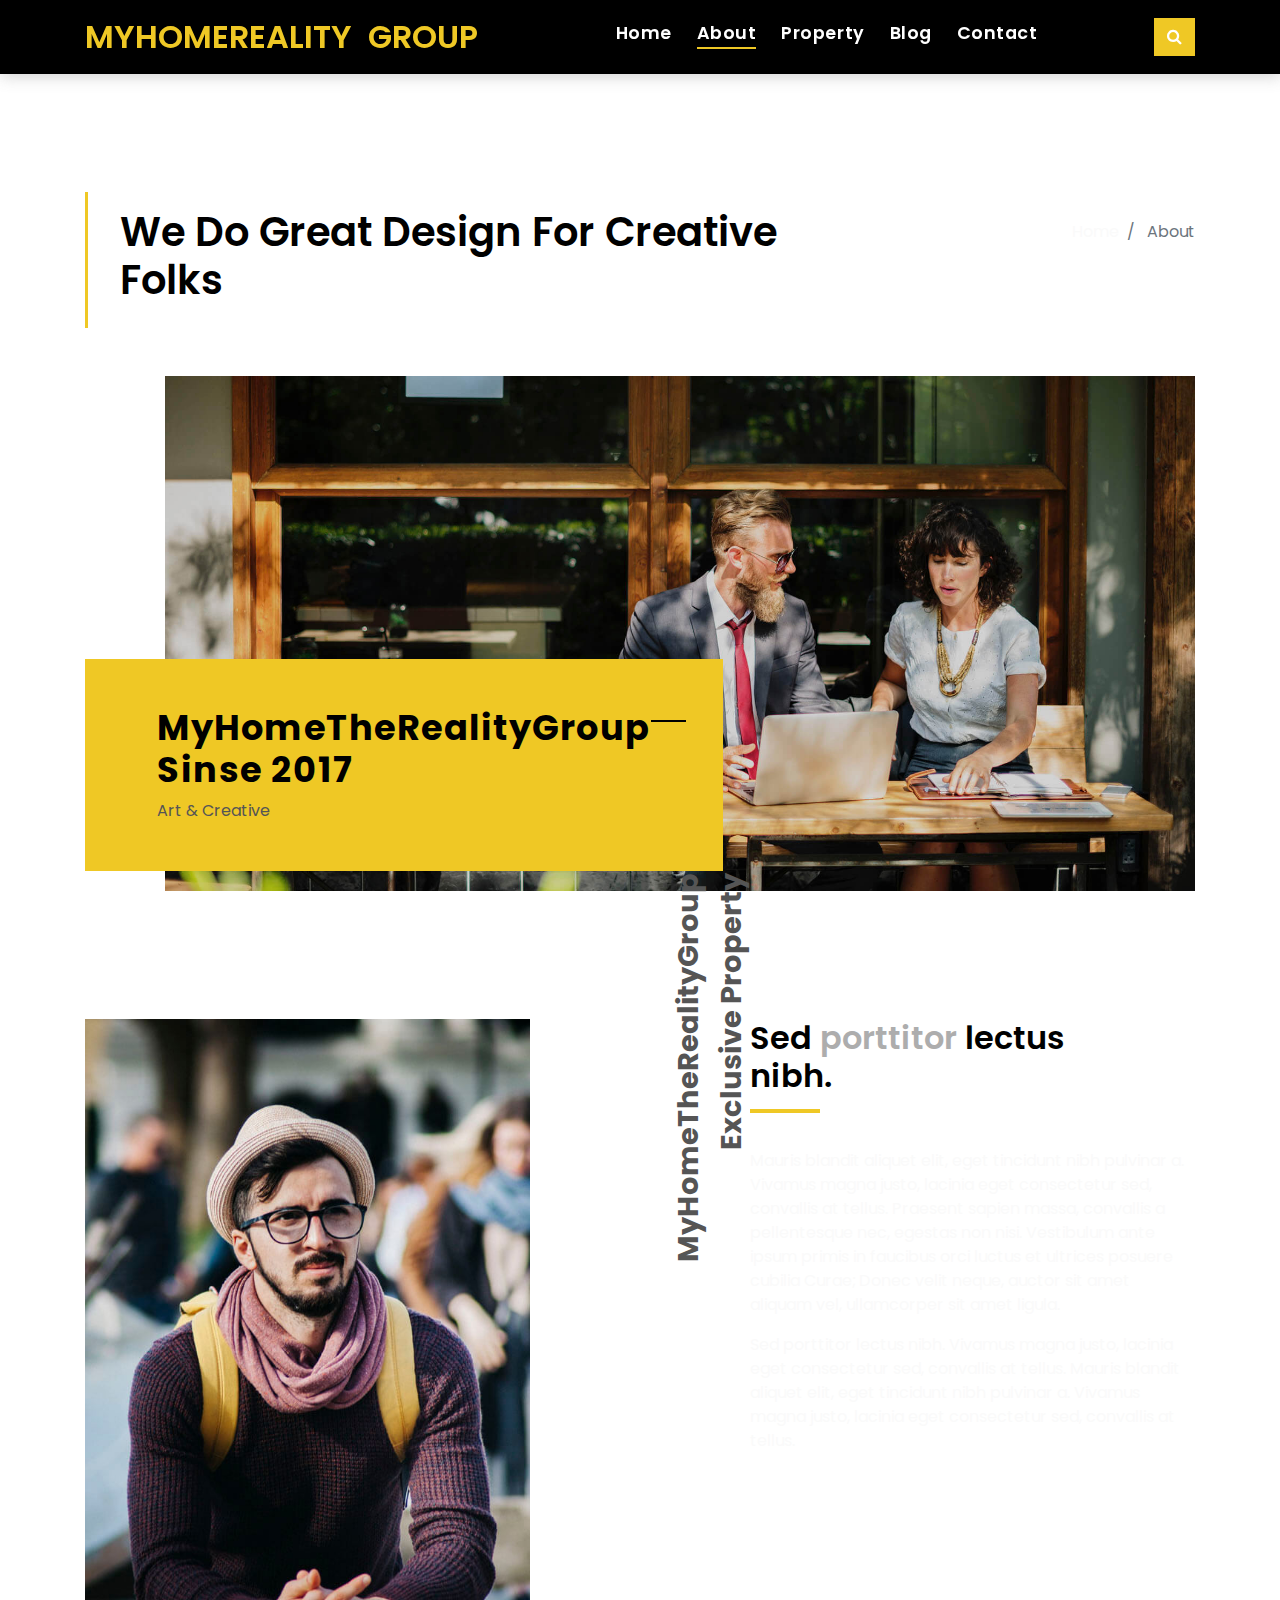
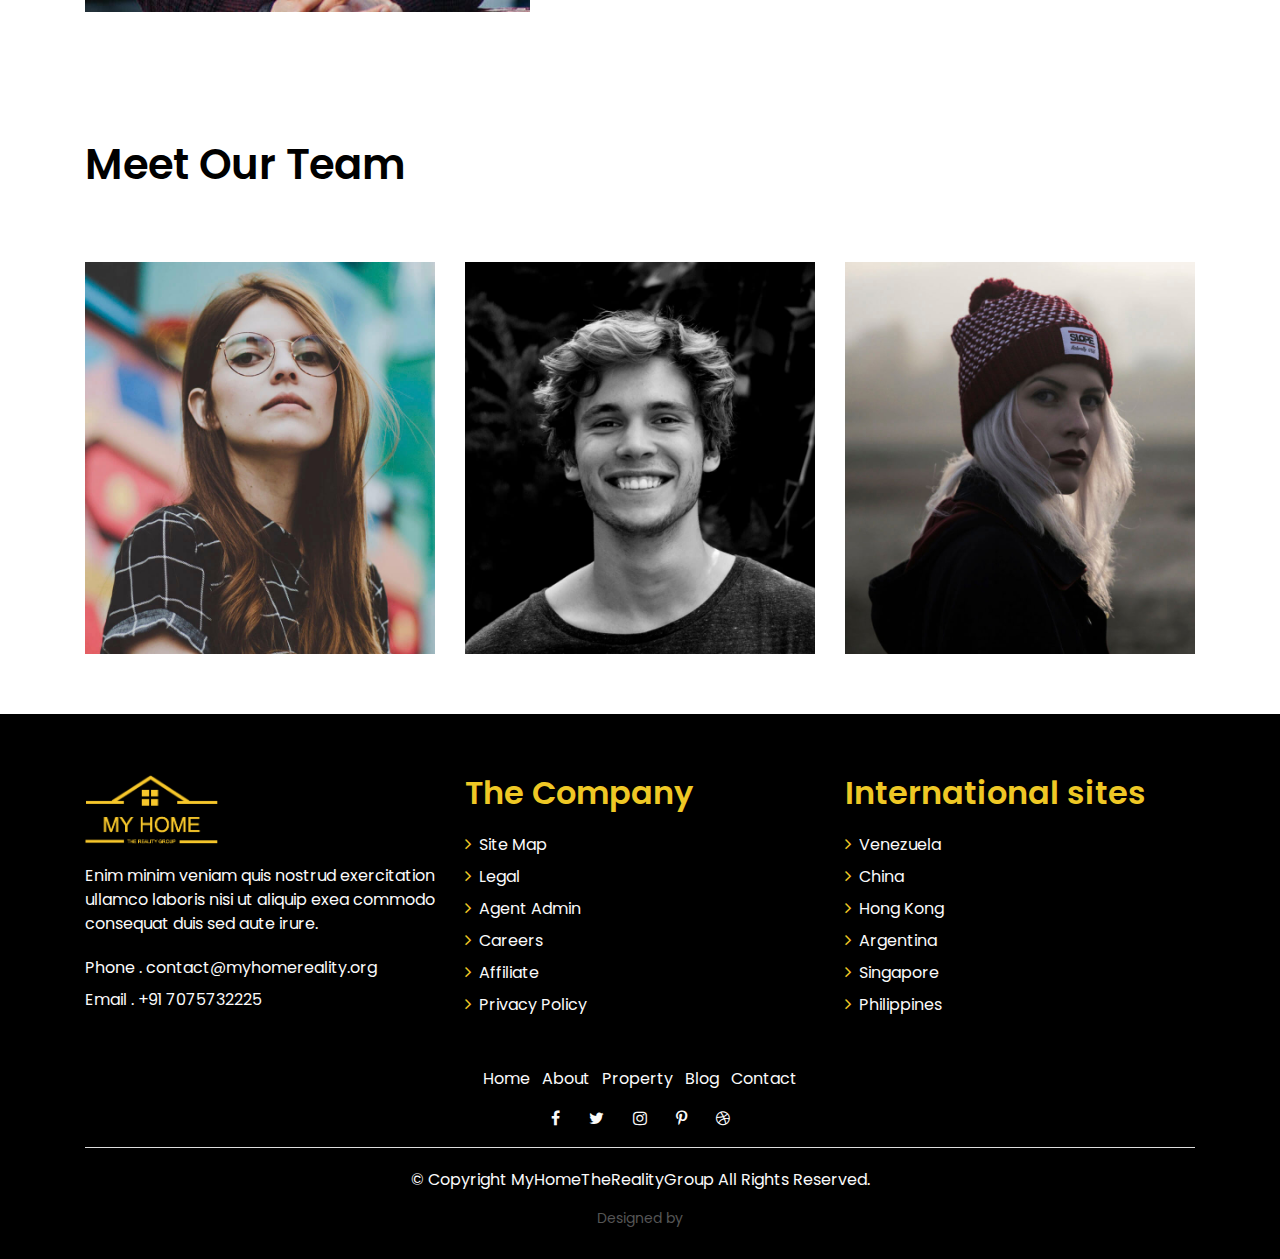
==== about.html @ 9abaa958 "commit on main" ====
<!DOCTYPE html>
<html lang="en">

  <head>
    <meta charset="utf-8">
    <title>MyHomeTheRealityGroup - Leading Real Estate Group in Rajahmundry</title>
    <meta content="width=device-width, initial-scale=1.0" name="viewport">
    <meta content="" name="keywords">
    <meta content="" name="description">

    <!-- Favicons -->
    <link href="img/favicon.png" rel="icon">
    <link href="img/apple-touch-icon.png" rel="apple-touch-icon">

    <!-- Google Fonts -->
    <link href="https://fonts.googleapis.com/css?family=Poppins:300,400,500,600,700" rel="stylesheet">

    <!-- Bootstrap CSS File -->
    <link href="lib/bootstrap/css/bootstrap.min.css" rel="stylesheet">

    <!-- Libraries CSS Files -->
    <link href="lib/font-awesome/css/font-awesome.min.css" rel="stylesheet">
    <link href="lib/animate/animate.min.css" rel="stylesheet">
    <link href="lib/ionicons/css/ionicons.min.css" rel="stylesheet">
    <link href="lib/owlcarousel/assets/owl.carousel.min.css" rel="stylesheet">

    <!-- Main Stylesheet File -->
    <link href="css/style.css" rel="stylesheet">

    <!-- =======================================================
    Theme Name: MyHomeTheRealityGroup
    Theme URL: https://webdesign.greatindian.net/real-estate-agency-bootstrap-template/
    Author: Greatindian WebDesigners(Ganesh)
    License: https://webdesign.greatindian.net/license/
  ======================================================= -->
  </head>

  <body>

    <div class="click-closed"></div>
    <!--/ Form Search Star /-->
    <div class="box-collapse">
      <div class="title-box-d">
        <h3 class="title-d">Search Property</h3>
      </div>
      <span class="close-box-collapse right-boxed ion-ios-close"></span>
      <div class="box-collapse-wrap form">
        <form class="form-a">
          <div class="row">
            <div class="col-md-12 mb-2">
              <div class="form-group">
                <label for="Type">Keyword</label>
                <input type="text" class="form-control form-control-lg form-control-a" placeholder="Keyword">
              </div>
            </div>
            <div class="col-md-6 mb-2">
              <div class="form-group">
                <label for="Type">Type</label>
                <select class="form-control form-control-lg form-control-a" id="Type">
                  <option>All Type</option>
                  <option>For Sale</option>
                  <option>For Sale</option>
                  <option>Open House</option>
                </select>
              </div>
            </div>
            <div class="col-md-6 mb-2">
              <div class="form-group">
                <label for="city">City</label>
                <select class="form-control form-control-lg form-control-a" id="city">
                  <option>All City</option>
                  <option>Alabama</option>
                  <option>Arizona</option>
                  <option>California</option>
                  <option>Colorado</option>
                </select>
              </div>
            </div>
            <div class="col-md-6 mb-2">
              <div class="form-group">
                <label for="bedrooms">Bedrooms</label>
                <select class="form-control form-control-lg form-control-a" id="bedrooms">
                  <option>Any</option>
                  <option>01</option>
                  <option>02</option>
                  <option>03</option>
                </select>
              </div>
            </div>
            <div class="col-md-6 mb-2">
              <div class="form-group">
                <label for="garages">Garages</label>
                <select class="form-control form-control-lg form-control-a" id="garages">
                  <option>Any</option>
                  <option>01</option>
                  <option>02</option>
                  <option>03</option>
                  <option>04</option>
                </select>
              </div>
            </div>
            <div class="col-md-6 mb-2">
              <div class="form-group">
                <label for="bathrooms">Bathrooms</label>
                <select class="form-control form-control-lg form-control-a" id="bathrooms">
                  <option>Any</option>
                  <option>01</option>
                  <option>02</option>
                  <option>03</option>
                </select>
              </div>
            </div>
            <div class="col-md-6 mb-2">
              <div class="form-group">
                <label for="price">Min Price</label>
                <select class="form-control form-control-lg form-control-a" id="price">
                  <option>Unlimited</option>
                  <option>&#8377;50,000</option>
                  <option>&#8377;100,000</option>
                  <option>&#8377;150,000</option>
                  <option>&#8377;200,000</option>
                </select>
              </div>
            </div>
            <div class="col-md-12">
              <button type="submit" class="btn btn-b">Search Property</button>
            </div>
          </div>
        </form>
      </div>
    </div>
    <!--/ Form Search End /-->

    <!--/ Nav Star /-->
    <nav class="navbar navbar-default navbar-trans navbar-expand-lg fixed-top">
      <div class="container">
        <button class="navbar-toggler collapsed" type="button" data-toggle="collapse" data-target="#navbarDefault"
          aria-controls="navbarDefault" aria-expanded="false" aria-label="Toggle navigation">
          <span></span>
          <span></span>
          <span></span>
        </button>
        <a class="navbar-brand text-brand" href="index.html">MYHOME<span class="color-b">REALITY &nbsp;GROUP</span></a>
        <button type="button" class="btn btn-link nav-search navbar-toggle-box-collapse d-md-none"
          data-toggle="collapse" data-target="#navbarTogglerDemo01" aria-expanded="false">
          <span class="fa fa-search" aria-hidden="true"></span>
        </button>
        <div class="navbar-collapse collapse justify-content-center" id="navbarDefault">
          <ul class="navbar-nav">
            <li class="nav-item">
              <a class="nav-link" href="index.html">Home</a>
            </li>
            <li class="nav-item">
              <a class="nav-link active" href="about.html">About</a>
            </li>
            <li class="nav-item">
              <a class="nav-link" href="property-grid.html">Property</a>
            </li>
            <li class="nav-item">
              <a class="nav-link" href="blog-grid.html">Blog</a>
            </li>
            <!-- <li class="nav-item dropdown">
            <a class="nav-link dropdown-toggle" href="#" id="navbarDropdown" role="button" data-toggle="dropdown"
              aria-haspopup="true" aria-expanded="false">
              Pages
            </a>
            <div class="dropdown-menu" aria-labelledby="navbarDropdown">
              <a class="dropdown-item" href="property-single.html">Property Single</a>
              <a class="dropdown-item" href="blog-single.html">Blog Single</a>
              <a class="dropdown-item" href="agents-grid.html">Agents Grid</a>
              <a class="dropdown-item" href="agent-single.html">Agent Single</a>
            </div>
          </li> -->
            <li class="nav-item">
              <a class="nav-link" href="contact.html">Contact</a>
            </li>
          </ul>
        </div>
        <button type="button" class="btn btn-b-n navbar-toggle-box-collapse d-none d-md-block" data-toggle="collapse"
          data-target="#navbarTogglerDemo01" aria-expanded="false">
          <span class="fa fa-search" aria-hidden="true"></span>
        </button>
      </div>
    </nav>
    <!--/ Nav End /-->

    <!--/ Intro Single star /-->
    <section class="intro-single">
      <div class="container">
        <div class="row">
          <div class="col-md-12 col-lg-8">
            <div class="title-single-box">
              <h1 class="title-single">We Do Great Design For Creative Folks</h1>
            </div>
          </div>
          <div class="col-md-12 col-lg-4">
            <nav aria-label="breadcrumb" class="breadcrumb-box d-flex justify-content-lg-end">
              <ol class="breadcrumb">
                <li class="breadcrumb-item">
                  <a href="#">Home</a>
                </li>
                <li class="breadcrumb-item active" aria-current="page">
                  About
                </li>
              </ol>
            </nav>
          </div>
        </div>
      </div>
    </section>
    <!--/ Intro Single End /-->

    <!--/ About Star /-->
    <section class="section-about">
      <div class="container">
        <div class="row">
          <div class="col-sm-12">
            <div class="about-img-box">
              <img src="img/slide-about-1.jpg" alt="" class="img-fluid">
            </div>
            <div class="sinse-box">
              <h3 class="sinse-title">MyHomeTheRealityGroup
                <span></span>
                <br> Sinse 2017
              </h3>
              <p>Art & Creative</p>
            </div>
          </div>
          <div class="col-md-12 section-t8">
            <div class="row">
              <div class="col-md-6 col-lg-5">
                <img src="img/about-2.jpg" alt="" class="img-fluid">
              </div>
              <div class="col-lg-2  d-none d-lg-block">
                <div class="title-vertical d-flex justify-content-start">
                  <span>MyHomeTheRealityGroup Exclusive Property</span>
                </div>
              </div>
              <div class="col-md-6 col-lg-5 section-md-t3">
                <div class="title-box-d">
                  <h3 class="title-d">Sed
                    <span class="color-d">porttitor</span> lectus
                    <br> nibh.
                  </h3>
                </div>
                <p class="color-text-a">
                  Mauris blandit aliquet elit, eget tincidunt nibh pulvinar a. Vivamus magna justo, lacinia eget
                  consectetur sed, convallis
                  at tellus. Praesent sapien massa, convallis a pellentesque nec, egestas non nisi. Vestibulum
                  ante ipsum primis in faucibus orci luctus et ultrices posuere cubilia Curae; Donec velit
                  neque, auctor sit amet aliquam vel, ullamcorper sit amet ligula.
                </p>
                <p class="color-text-a">
                  Sed porttitor lectus nibh. Vivamus magna justo, lacinia eget consectetur sed, convallis at tellus.
                  Mauris blandit aliquet
                  elit, eget tincidunt nibh pulvinar a. Vivamus magna justo, lacinia eget consectetur sed,
                  convallis at tellus.
                </p>
              </div>
            </div>
          </div>
        </div>
      </div>
    </section>
    <!--/ About End /-->

    <!--/ Team Star /-->
    <section class="section-agents section-t8">
      <div class="container">
        <div class="row">
          <div class="col-md-12">
            <div class="title-wrap d-flex justify-content-between">
              <div class="title-box">
                <h2 class="title-a">Meet Our Team</h2>
              </div>
            </div>
          </div>
        </div>
        <div class="row">
          <div class="col-md-4">
            <div class="card-box-d">
              <div class="card-img-d">
                <img src="img/agent-7.jpg" alt="" class="img-d img-fluid">
              </div>
              <div class="card-overlay card-overlay-hover">
                <div class="card-header-d">
                  <div class="card-title-d align-self-center">
                    <h3 class="title-d">
                      <a href="agent-single.html" class="link-two">Margaret Sotillo
                        <br> Escala</a>
                    </h3>
                  </div>
                </div>
                <div class="card-body-d">
                  <p class="content-d color-text-a">
                    Sed porttitor lectus nibh, Cras ultricies ligula sed magna dictum porta two.
                  </p>
                  <div class="info-agents color-a">
                    <p>
                      <strong>Phone: </strong> +91 7075732225
                    </p>
                    <p>
                      <strong>Email: </strong> contact@myhomereality.org
                    </p>
                  </div>
                </div>
                <div class="card-footer-d">
                  <div class="socials-footer d-flex justify-content-center">
                    <ul class="list-inline">
                      <li class="list-inline-item">
                        <a href="#" class="link-one">
                          <i class="fa fa-facebook" aria-hidden="true"></i>
                        </a>
                      </li>
                      <li class="list-inline-item">
                        <a href="#" class="link-one">
                          <i class="fa fa-twitter" aria-hidden="true"></i>
                        </a>
                      </li>
                      <li class="list-inline-item">
                        <a href="#" class="link-one">
                          <i class="fa fa-instagram" aria-hidden="true"></i>
                        </a>
                      </li>
                      <li class="list-inline-item">
                        <a href="#" class="link-one">
                          <i class="fa fa-pinterest-p" aria-hidden="true"></i>
                        </a>
                      </li>
                      <li class="list-inline-item">
                        <a href="#" class="link-one">
                          <i class="fa fa-dribbble" aria-hidden="true"></i>
                        </a>
                      </li>
                    </ul>
                  </div>
                </div>
              </div>
            </div>
          </div>
          <div class="col-md-4">
            <div class="card-box-d">
              <div class="card-img-d">
                <img src="img/agent-6.jpg" alt="" class="img-d img-fluid">
              </div>
              <div class="card-overlay card-overlay-hover">
                <div class="card-header-d">
                  <div class="card-title-d align-self-center">
                    <h3 class="title-d">
                      <a href="agent-single.html" class="link-two">Stiven Spilver
                        <br> Darw</a>
                    </h3>
                  </div>
                </div>
                <div class="card-body-d">
                  <p class="content-d color-text-a">
                    Sed porttitor lectus nibh, Cras ultricies ligula sed magna dictum porta two.
                  </p>
                  <div class="info-agents color-a">
                    <p>
                      <strong>Phone: </strong> +91 7075732225
                    </p>
                    <p>
                      <strong>Email: </strong> contact@myhomereality.org
                    </p>
                  </div>
                </div>
                <div class="card-footer-d">
                  <div class="socials-footer d-flex justify-content-center">
                    <ul class="list-inline">
                      <li class="list-inline-item">
                        <a href="#" class="link-one">
                          <i class="fa fa-facebook" aria-hidden="true"></i>
                        </a>
                      </li>
                      <li class="list-inline-item">
                        <a href="#" class="link-one">
                          <i class="fa fa-twitter" aria-hidden="true"></i>
                        </a>
                      </li>
                      <li class="list-inline-item">
                        <a href="#" class="link-one">
                          <i class="fa fa-instagram" aria-hidden="true"></i>
                        </a>
                      </li>
                      <li class="list-inline-item">
                        <a href="#" class="link-one">
                          <i class="fa fa-pinterest-p" aria-hidden="true"></i>
                        </a>
                      </li>
                      <li class="list-inline-item">
                        <a href="#" class="link-one">
                          <i class="fa fa-dribbble" aria-hidden="true"></i>
                        </a>
                      </li>
                    </ul>
                  </div>
                </div>
              </div>
            </div>
          </div>
          <div class="col-md-4">
            <div class="card-box-d">
              <div class="card-img-d">
                <img src="img/agent-5.jpg" alt="" class="img-d img-fluid">
              </div>
              <div class="card-overlay card-overlay-hover">
                <div class="card-header-d">
                  <div class="card-title-d align-self-center">
                    <h3 class="title-d">
                      <a href="agent-single.html" class="link-two">Emma Toledo
                        <br> Cascada</a>
                    </h3>
                  </div>
                </div>
                <div class="card-body-d">
                  <p class="content-d color-text-a">
                    Sed porttitor lectus nibh, Cras ultricies ligula sed magna dictum porta two.
                  </p>
                  <div class="info-agents color-a">
                    <p>
                      <strong>Phone: </strong> +91 7075732225
                    </p>
                    <p>
                      <strong>Email: </strong> contact@myhomereality.org
                    </p>
                  </div>
                </div>
                <div class="card-footer-d">
                  <div class="socials-footer d-flex justify-content-center">
                    <ul class="list-inline">
                      <li class="list-inline-item">
                        <a href="#" class="link-one">
                          <i class="fa fa-facebook" aria-hidden="true"></i>
                        </a>
                      </li>
                      <li class="list-inline-item">
                        <a href="#" class="link-one">
                          <i class="fa fa-twitter" aria-hidden="true"></i>
                        </a>
                      </li>
                      <li class="list-inline-item">
                        <a href="#" class="link-one">
                          <i class="fa fa-instagram" aria-hidden="true"></i>
                        </a>
                      </li>
                      <li class="list-inline-item">
                        <a href="#" class="link-one">
                          <i class="fa fa-pinterest-p" aria-hidden="true"></i>
                        </a>
                      </li>
                      <li class="list-inline-item">
                        <a href="#" class="link-one">
                          <i class="fa fa-dribbble" aria-hidden="true"></i>
                        </a>
                      </li>
                    </ul>
                  </div>
                </div>
              </div>
            </div>
          </div>
        </div>
      </div>
    </section>
    <!--/ Team End /-->

    <!--/ footer Star /-->
    <section class="section-footer">
      <div class="container">
        <div class="row">
          <div class="col-sm-12 col-md-4">
            <div class="widget-a">
              <div class="w-header-a">
                <img class="logo-foot" src="/img/myhome-logo.png" />
              </div>
              <div class="w-body-a">
                <p class="w-text-a color-text-a">
                  Enim minim veniam quis nostrud exercitation ullamco laboris nisi ut aliquip exea commodo consequat
                  duis
                  sed aute irure.
                </p>
              </div>
              <div class="w-footer-a">
                <ul class="list-unstyled">
                  <li class="color-a">
                    <span class="color-text-a">Phone .</span> contact@myhomereality.org
                  </li>
                  <li class="color-a">
                    <span class="color-text-a">Email .</span> +91 7075732225
                  </li>
                </ul>
              </div>
            </div>
          </div>
          <div class="col-sm-12 col-md-4 section-md-t3">
            <div class="widget-a">
              <div class="w-header-a">
                <h3 class="w-title-a text-brand">The Company</h3>
              </div>
              <div class="w-body-a">
                <div class="w-body-a">
                  <ul class="list-unstyled">
                    <li class="item-list-a">
                      <i class="fa fa-angle-right"></i> <a href="#">Site Map</a>
                    </li>
                    <li class="item-list-a">
                      <i class="fa fa-angle-right"></i> <a href="#">Legal</a>
                    </li>
                    <li class="item-list-a">
                      <i class="fa fa-angle-right"></i> <a href="#">Agent Admin</a>
                    </li>
                    <li class="item-list-a">
                      <i class="fa fa-angle-right"></i> <a href="#">Careers</a>
                    </li>
                    <li class="item-list-a">
                      <i class="fa fa-angle-right"></i> <a href="#">Affiliate</a>
                    </li>
                    <li class="item-list-a">
                      <i class="fa fa-angle-right"></i> <a href="#">Privacy Policy</a>
                    </li>
                  </ul>
                </div>
              </div>
            </div>
          </div>
          <div class="col-sm-12 col-md-4 section-md-t3">
            <div class="widget-a">
              <div class="w-header-a">
                <h3 class="w-title-a text-brand">International sites</h3>
              </div>
              <div class="w-body-a">
                <ul class="list-unstyled">
                  <li class="item-list-a">
                    <i class="fa fa-angle-right"></i> <a href="#">Venezuela</a>
                  </li>
                  <li class="item-list-a">
                    <i class="fa fa-angle-right"></i> <a href="#">China</a>
                  </li>
                  <li class="item-list-a">
                    <i class="fa fa-angle-right"></i> <a href="#">Hong Kong</a>
                  </li>
                  <li class="item-list-a">
                    <i class="fa fa-angle-right"></i> <a href="#">Argentina</a>
                  </li>
                  <li class="item-list-a">
                    <i class="fa fa-angle-right"></i> <a href="#">Singapore</a>
                  </li>
                  <li class="item-list-a">
                    <i class="fa fa-angle-right"></i> <a href="#">Philippines</a>
                  </li>
                </ul>
              </div>
            </div>
          </div>
        </div>
      </div>
    </section>
    <footer>
      <div class="container">
        <div class="row">
          <div class="col-md-12">
            <nav class="nav-footer">
              <ul class="list-inline">
                <li class="list-inline-item">
                  <a href="#">Home</a>
                </li>
                <li class="list-inline-item">
                  <a href="#">About</a>
                </li>
                <li class="list-inline-item">
                  <a href="#">Property</a>
                </li>
                <li class="list-inline-item">
                  <a href="#">Blog</a>
                </li>
                <li class="list-inline-item">
                  <a href="#">Contact</a>
                </li>
              </ul>
            </nav>
            <div class="socials-a">
              <ul class="list-inline">
                <li class="list-inline-item">
                  <a href="#">
                    <i class="fa fa-facebook" aria-hidden="true"></i>
                  </a>
                </li>
                <li class="list-inline-item">
                  <a href="#">
                    <i class="fa fa-twitter" aria-hidden="true"></i>
                  </a>
                </li>
                <li class="list-inline-item">
                  <a href="#">
                    <i class="fa fa-instagram" aria-hidden="true"></i>
                  </a>
                </li>
                <li class="list-inline-item">
                  <a href="#">
                    <i class="fa fa-pinterest-p" aria-hidden="true"></i>
                  </a>
                </li>
                <li class="list-inline-item">
                  <a href="#">
                    <i class="fa fa-dribbble" aria-hidden="true"></i>
                  </a>
                </li>
              </ul>
            </div>
            <div class="copyright-footer">
              <p class="copyright color-text-a">
                &copy; Copyright
                <span class="color-a">MyHomeTheRealityGroup</span> All Rights Reserved.
              </p>
            </div>
            <div class="credits">
              <!--
              All the links in the footer should remain intact.
              You can delete the links only if you purchased the pro version.
              Licensing information: https://webdesign.greatindian.net/license/
              Purchase the pro version with working PHP/AJAX contact form: https://webdesign.greatindian.net/buy/?theme=MyHomeTheRealityGroup
            -->
              Designed by <a href="https://webdesign.greatindian.net/"></a>
            </div>
          </div>
        </div>
      </div>
    </footer>
    <!--/ Footer End /-->

    <a href="#" class="back-to-top"><i class="fa fa-chevron-up"></i></a>
    <div id="preloader"></div>

    <!-- JavaScript Libraries -->
    <script src="lib/jquery/jquery.min.js"></script>
    <script src="lib/jquery/jquery-migrate.min.js"></script>
    <script src="lib/popper/popper.min.js"></script>
    <script src="lib/bootstrap/js/bootstrap.min.js"></script>
    <script src="lib/easing/easing.min.js"></script>
    <script src="lib/owlcarousel/owl.carousel.min.js"></script>
    <script src="lib/scrollreveal/scrollreveal.min.js"></script>
    <!-- Contact Form JavaScript File -->
    <script src="contactform/contactform.js"></script>

    <!-- Template Main Javascript File -->
    <script src="js/main.js"></script>

  </body>

</html>
---- css/style.css ----
/*
  Theme Name: MyHomeTheRealityGroup
  Theme URL: https://webdesign.greatindian.net/real-estate-agency-bootstrap-template/
  Author: Greatindian WebDesigners(Ganesh)
  License: https://webdesign.greatindian.net/license/
*/

/*======================================
//--//-->   STYLES GENERALES
======================================*/

body {
  font-family: "Poppins", sans-serif;
  color: #555555;
}

h1,
h2,
h3,
h4,
h5,
h6 {
  color: #000000;
}

a {
  color: #fafafa;
  transition: all 0.5s ease;
}

a:hover {
  color: #efc825;
  text-decoration: none;
}

.link-two {
  color: #000000;
  transition: all 0.5s ease;
}

.link-two:hover {
  text-decoration: underline;
  color: #000000;
}

.link-one {
  color: #000000;
  transition: all 0.5s ease;
}

.link-one:hover {
  color: #000000;
  text-decoration: none;
}

.link-icon {
  color: #000000;
  font-weight: 500;
}

.link-icon span {
  font-size: 14px;
  padding-left: 4px;
  vertical-align: middle;
}

.link-a {
  color: #ffffff;
  text-decoration: none;
}

.link-a:hover {
  color: #ffffff;
  text-decoration: none;
}

.link-a span {
  font-size: 18px;
  vertical-align: middle;
  margin-left: 5px;
}

.logo-head {
  height: 60px !important;
  width: auto;
}
.logo-foot {
  height: 70px !important;
  width: auto;
  margin-bottom: 20px;
}

.text-brand {
  color: #efc825;
  font-size: 2rem;
  font-weight: 600;
}

.color-a {
  color: #fafafa;
}

.color-b {
  color: #efc825;
}

.color-d {
  color: #adadad;
}

.color-text-a {
  color: #fafafa;
}

.no-margin {
  margin: 0;
}

/*------/ Nav Pills  /------*/

.nav-pills-a.nav-pills .nav-link {
  color: #000000;
  position: relative;
  font-weight: 600;
}

.nav-pills-a.nav-pills .nav-link.active {
  background-color: transparent;
}

.nav-pills-a.nav-pills .nav-link.active:after {
  content: "";
  position: absolute;
  left: 0;
  bottom: -1px;
  width: 100%;
  height: 2px;
  background-color: #efc825;
  z-index: 2;
}

/*------/ Bg Image /------*/

.bg-image {
  background-repeat: no-repeat;
  background-attachment: fixed;
  background-size: cover;
  background-position: center center;
}

/*------/ List a /------*/

.list-a {
  display: inline-block;
  line-height: 2;
  padding: 0;
  list-style: none;
}

.list-a li {
  position: relative;
  width: 50%;
  float: left;
  padding-left: 25px;
  padding-right: 5px;
}

.list-a li:before {
  content: "";
  width: 10px;
  height: 2px;
  position: absolute;
  background-color: #313131;
  top: 15px;
  left: 0;
}

/*------/ Pagination-a /------*/

.pagination-a .pagination .page-link {
  margin: 0 0.2rem;
  border-color: transparent;
  padding: 0.5rem 0.8rem;
  color: #000000;
}

.pagination-a .pagination .page-link:hover,
.pagination-a .pagination .page-link:active,
.pagination-a .pagination .page-link:focus {
  background-color: #efc825;
}

.pagination-a .pagination .page-link span {
  font-size: 1.2rem;
}

.pagination-a .pagination .next .page-link {
  padding: 0.4rem 0.9rem;
}

.pagination-a .pagination .page-item:last-child .page-link {
  border-top-right-radius: 0;
  border-bottom-right-radius: 0;
}

.pagination-a .pagination .page-item:first-child .page-link {
  border-top-left-radius: 0;
  border-bottom-left-radius: 0;
}

.pagination-a .pagination .page-item.disabled .page-link {
  padding: 0.4rem 0.9rem;
  color: #555555;
}

.pagination-a .pagination .page-item.active .page-link {
  background-color: #efc825;
}

.a {
  color: #efc825;
  font-size: 1.3rem;
}

/*------/ Icon Box /------*/

.icon-box .icon-box-icon {
  display: table-cell;
  vertical-align: top;
  font-size: 36px;
  color: #000000;
  width: 50px;
  padding-top: 8px;
}

.icon-box .icon-box-content {
  padding-top: 18px;
}

/*------/ Space Padding /------*/

.section-t8 {
  padding-top: 8rem;
}

.section-t4 {
  padding-top: 4rem;
}

.section-t3 {
  padding-top: 3rem;
}

.section-b2 {
  padding-bottom: 2rem;
}

.section-tb85 {
  padding: 8rem 0 5rem 0;
}

/*------/ Title /------*/

.title-wrap {
  padding-bottom: 4rem;
}

.title-a {
  font-size: 2.6rem;
  font-weight: 600;
}

.title-link {
  font-size: 1.2rem;
  font-weight: 300;
  padding-top: 1.2rem;
}

.title-link a {
  color: #313131;
}

.title-link span {
  font-size: 20px;
  padding-left: 4px;
  vertical-align: middle;
}

.title-box-d {
  padding-bottom: 1.8rem;
  margin-bottom: 1rem;
  position: relative;
}

.title-box-d .title-d {
  font-weight: 600;
  font-size: 2rem;
}

.title-box-d .title-d:after {
  content: "";
  position: absolute;
  width: 70px;
  height: 4px;
  background-color: #efc825;
  bottom: 20px;
  left: 0;
}

/*------/ Display Table & Table Cell /------*/

.display-table {
  width: 100%;
  height: 100%;
  display: table;
}

.table-cell {
  display: table-cell;
  vertical-align: middle;
}

/*------/ Ul Resect /------*/

.ul-resect ul,
.list-a ul,
.box-comments ul {
  list-style: none;
  padding-left: 0;
  margin-bottom: 0;
}

/*------/ Overlay /------*/

.overlay-a {
  background: linear-gradient(
    to bottom,
    rgba(0, 0, 0, 0) 0%,
    rgba(0, 0, 0, 0.2) 27%,
    rgba(0, 0, 0, 0.65) 90%
  );
}

.overlay {
  position: absolute;
  top: 0;
  left: 0px;
  padding: 0;
  height: 100%;
  width: 100%;
}

/*------/ Owl carousel /------*/

.owl-theme .owl-dots {
  text-align: center;
  margin-top: 18px;
}

.owl-theme .owl-dots .owl-dot {
  display: inline-block;
}

.owl-theme .owl-dots .owl-dot span {
  width: 16px;
  height: 9px;
  margin: 5px 5px;
  background: #000000;
  border: 0px solid #000000;
  display: block;
  transition: all 0.6s ease-in-out;
  cursor: pointer;
  border-radius: 0px;
}

.owl-theme .owl-dots .owl-dot:hover span {
  background-color: #efc825;
}

.owl-theme .owl-dots .owl-dot.active span {
  background-color: #efc825;
  width: 35px;
}

.owl-arrow .owl-nav {
  position: absolute;
  top: 0;
  right: 0;
  font-size: 1.8rem;
}

.owl-arrow .owl-nav .owl-prev,
.owl-arrow .owl-nav .owl-next {
  display: inline-block;
  transition: all 0.6s ease-in-out;
  color: #000000;
}

.owl-arrow .owl-nav .owl-prev.disabled,
.owl-arrow .owl-nav .owl-next.disabled {
  transition: all 0.6s ease-in-out;
  color: #adadad;
}

.owl-arrow .owl-nav .owl-next {
  margin-left: 15px;
}

.nav-arrow-a .owl-arrow .owl-nav {
  font-size: 1.8rem;
  margin-top: -110px;
}

.nav-arrow-a .owl-arrow .owl-nav .owl-next {
  margin-left: 15px;
}

.nav-arrow-b .owl-arrow .owl-nav {
  position: absolute;
  top: 0;
  right: 0;
  font-size: 1.2rem;
}

.nav-arrow-b .owl-arrow .owl-nav .owl-prev,
.nav-arrow-b .owl-arrow .owl-nav .owl-next {
  padding: 0.7rem 1.5rem !important;
  display: inline-block;
  transition: all 0.6s ease-in-out;
  color: #ffffff;
  background-color: #efc825;
  opacity: 0.9;
}

.nav-arrow-b .owl-arrow .owl-nav .owl-prev.disabled,
.nav-arrow-b .owl-arrow .owl-nav .owl-next.disabled {
  transition: all 0.6s ease-in-out;
  color: #ffffff;
}

.nav-arrow-b .owl-arrow .owl-nav .owl-prev:hover,
.nav-arrow-b .owl-arrow .owl-nav .owl-next:hover {
  background-color: #26a356;
}

.nav-arrow-b .owl-arrow .owl-nav .owl-next {
  margin-left: 0px;
}

/*------/ Socials /------*/

.socials-a .list-inline-item:not(:last-child) {
  margin-right: 25px;
}

/* Back to top button */

.back-to-top {
  position: fixed;
  display: none;
  background: #efc825;
  color: #fff;
  width: 44px;
  height: 44px;
  text-align: center;
  line-height: 1;
  font-size: 16px;
  border-radius: 50%;
  right: 15px;
  bottom: 15px;
  transition: background 0.5s;
  z-index: 11;
}

.back-to-top i {
  padding-top: 12px;
  color: #fff;
}

/* Prelaoder */

#preloader {
  position: fixed;
  top: 0;
  left: 0;
  right: 0;
  bottom: 0;
  z-index: 9999;
  overflow: hidden;
  background: #fff;
}

#preloader:before {
  content: "";
  position: fixed;
  top: calc(50% - 30px);
  left: calc(50% - 30px);
  border: 6px solid #f2f2f2;
  border-top: 6px solid #efc825;
  border-radius: 50%;
  width: 60px;
  height: 60px;
  -webkit-animation: animate-preloader 1s linear infinite;
  animation: animate-preloader 1s linear infinite;
}

@-webkit-keyframes animate-preloader {
  0% {
    -webkit-transform: rotate(0deg);
    transform: rotate(0deg);
  }

  100% {
    -webkit-transform: rotate(360deg);
    transform: rotate(360deg);
  }
}

@keyframes animate-preloader {
  0% {
    -webkit-transform: rotate(0deg);
    transform: rotate(0deg);
  }

  100% {
    -webkit-transform: rotate(360deg);
    transform: rotate(360deg);
  }
}

/*======================================
//--//-->   NAVBAR
======================================*/

.navbar-default {
  transition: all 0.5s ease-in-out;
  background-color: #000000;
  -webkit-backface-visibility: hidden;
  backface-visibility: hidden;
  box-shadow: 1px 2px 15px rgba(100, 100, 100, 0.3);
}

.navbar-default .nav-search {
  color: #000000;
  font-size: 1.5rem;
}

.navbar-default.navbar-reduce {
  box-shadow: 1px 2px 15px rgba(100, 100, 100, 0.3);
}

.navbar-default.navbar-trans,
.navbar-default.navbar-reduce {
  -webkit-backface-visibility: hidden;
  backface-visibility: hidden;
}

.navbar-default.navbar-trans .nav-item,
.navbar-default.navbar-reduce .nav-item {
  position: relative;
  padding-right: 10px;
  padding-bottom: 8px;
  margin-left: 0;
}

.navbar-default.navbar-trans .nav-link,
.navbar-default.navbar-reduce .nav-link {
  font-size: 1.1rem;
  color: #ffffff;
  font-weight: 600;
  letter-spacing: 0.03em;
  transition: all 0.1s ease-in-out;
  position: relative;
  padding-left: 0;
  padding-right: 0;
}

.navbar-default.navbar-trans .nav-link:before,
.navbar-default.navbar-reduce .nav-link:before {
  content: "";
  position: absolute;
  bottom: 5px;
  left: 0;
  width: 100%;
  height: 2px;
  z-index: 0;
  background-color: #efc825;
  -webkit-transform: scaleX(0);
  transform: scaleX(0);
  -webkit-transform-origin: right;
  transform-origin: right;
  transition: opacity 0.2s ease-out 0.3s, -webkit-transform 0.2s ease-out;
  transition: transform 0.2s ease-out, opacity 0.2s ease-out 0.3s;
  transition: transform 0.2s ease-out, opacity 0.2s ease-out 0.3s,
    -webkit-transform 0.2s ease-out;
}

.navbar-default.navbar-trans .nav-link:hover,
.navbar-default.navbar-reduce .nav-link:hover {
  color: #000000;
}

.navbar-default.navbar-trans .nav-link:hover:before,
.navbar-default.navbar-reduce .nav-link:hover:before {
  -webkit-transform: scaleX(1);
  transform: scaleX(1);
  -webkit-transform-origin: left;
  transform-origin: left;
}

.navbar-default.navbar-trans .show > .nav-link:before,
.navbar-default.navbar-trans .active > .nav-link:before,
.navbar-default.navbar-trans .nav-link.show:before,
.navbar-default.navbar-trans .nav-link.active:before,
.navbar-default.navbar-reduce .show > .nav-link:before,
.navbar-default.navbar-reduce .active > .nav-link:before,
.navbar-default.navbar-reduce .nav-link.show:before,
.navbar-default.navbar-reduce .nav-link.active:before {
  -webkit-transform: scaleX(1);
  transform: scaleX(1);
}

.navbar-default.navbar-trans .nav-link:before {
  background-color: #efc825;
}

.navbar-default.navbar-trans .nav-link:hover {
  color: #ffffff;
}

.navbar-default.navbar-trans .show > .nav-link,
.navbar-default.navbar-trans .active > .nav-link,
.navbar-default.navbar-trans .nav-link.show,
.navbar-default.navbar-trans .nav-link.active {
  color: #ffffff;
}

.navbar-default.navbar-reduce {
  transition: all 0.5s ease-in-out;
  padding-top: 19px;
  padding-bottom: 19px;
}

.navbar-default.navbar-reduce .nav-link {
  color: #ffffff;
}

.navbar-default.navbar-reduce .nav-link:before {
  background-color: #efc825;
}

.navbar-default.navbar-reduce .nav-link:hover {
  color: #ffffff;
}

.navbar-default.navbar-reduce .show > .nav-link,
.navbar-default.navbar-reduce .active > .nav-link,
.navbar-default.navbar-reduce .nav-link.show,
.navbar-default.navbar-reduce .nav-link.active {
  color: #ffffff;
}

.navbar-default.navbar-reduce .navbar-brand {
  color: #000000;
}

.navbar-default .dropdown .dropdown-menu {
  border-top: 0;
  border-left: 4px solid #efc825;
  border-right: 0;
  border-bottom: 0;
  -webkit-transform: translate3d(0px, -40px, 0px);
  transform: translate3d(0px, -40px, 0px);
  opacity: 0;
  filter: alpha(opacity=0);
  visibility: hidden;
  transition: all 0.5s cubic-bezier(0.3, 0.65, 0.355, 1) 0s,
    opacity 0.31s ease 0s, height 0s linear 0.36s;
  margin: 0;
  border-radius: 0;
  padding: 12px 0;
}

.navbar-default .dropdown .dropdown-menu .dropdown-item {
  padding: 12px 18px;
  transition: all 500ms ease;
  font-weight: 600;
  min-width: 220px;
}

.navbar-default .dropdown .dropdown-menu .dropdown-item:hover {
  background-color: #ffffff;
  color: #efc825;
  transition: all 500ms ease;
}

.navbar-default .dropdown .dropdown-menu .dropdown-item.active {
  background-color: #ffffff;
  color: #efc825;
}

.navbar-default .dropdown:hover .dropdown-menu {
  -webkit-transform: translate3d(0px, 0px, 0px);
  transform: translate3d(0px, 0px, 0px);
  visibility: visible;
  opacity: 1;
  filter: alpha(opacity=1);
}

/*------/ Hamburger Navbar /------*/

.navbar-toggler {
  position: relative;
}

.navbar-toggler:focus,
.navbar-toggler:active {
  outline: 0;
}

.navbar-toggler span {
  display: block;
  background-color: #000000;
  height: 3px;
  width: 25px;
  margin-top: 4px;
  margin-bottom: 4px;
  -webkit-transform: rotate(0deg);
  transform: rotate(0deg);
  left: 0;
  opacity: 1;
}

.navbar-toggler span:nth-child(1),
.navbar-toggler span:nth-child(3) {
  transition: -webkit-transform 0.35s ease-in-out;
  transition: transform 0.35s ease-in-out;
  transition: transform 0.35s ease-in-out, -webkit-transform 0.35s ease-in-out;
}

.navbar-toggler:not(.collapsed) span:nth-child(1) {
  position: absolute;
  left: 12px;
  top: 10px;
  -webkit-transform: rotate(135deg);
  transform: rotate(135deg);
  opacity: 0.9;
}

.navbar-toggler:not(.collapsed) span:nth-child(2) {
  height: 12px;
  visibility: hidden;
  background-color: transparent;
}

.navbar-toggler:not(.collapsed) span:nth-child(3) {
  position: absolute;
  left: 12px;
  top: 10px;
  -webkit-transform: rotate(-135deg);
  transform: rotate(-135deg);
  opacity: 0.9;
}

/*======================================
//--//-->   BOX COLAPSE
======================================*/

.box-collapse {
  position: fixed;
  top: 0;
  bottom: 0;
  right: 0;
  width: 100%;
  z-index: 1040;
  background-color: #ffffff;
  -webkit-transform: translateX(100%);
  transform: translateX(100%);
  transition: all 0.6s ease;
}

.box-collapse .title-box-d {
  top: 30px;
  left: 60px;
  opacity: 0;
  transition: all 1s ease;
  transition-delay: 0.3s;
}

.box-collapse-wrap {
  opacity: 0;
  position: absolute;
  left: 0;
  top: 6.5rem;
  bottom: 5rem;
  padding-left: 10%;
  padding-right: 10%;
  overflow-x: hidden;
  overflow-y: auto;
  margin: 0;
  -webkit-transform: translateY(3rem);
  transform: translateY(3rem);
  transition: opacity 0.5s 0.5s ease, -webkit-transform 0.5s 0.5s ease;
  transition: transform 0.5s 0.5s ease, opacity 0.5s 0.5s ease;
  transition: transform 0.5s 0.5s ease, opacity 0.5s 0.5s ease,
    -webkit-transform 0.5s 0.5s ease;
}

.box-collapse-open .click-closed {
  visibility: visible;
}

.box-collapse-open .box-collapse {
  -webkit-transform: translateX(0);
  transform: translateX(0);
  box-shadow: 0 0 65px rgba(0, 0, 0, 0.07);
  opacity: 1;
}

.box-collapse-open .box-collapse .title-box-d {
  -webkit-transform: translate(0);
  transform: translate(0);
  opacity: 1;
}

.box-collapse-open .box-collapse-wrap {
  -webkit-transform: translate(0);
  transform: translate(0);
  opacity: 1;
}

.box-collapse-closed .box-collapse {
  opacity: 0.7;
  transition-delay: 0s;
}

.box-collapse-closed .box-collapse .title-box-d {
  opacity: 0;
  transition-delay: 0s;
}

.box-collapse-closed .box-collapse .form-a {
  opacity: 0;
  transition-delay: 0s;
}

.click-closed {
  position: fixed;
  top: 0;
  left: 0;
  width: 100%;
  height: 100%;
  visibility: hidden;
  z-index: 1035;
  background-color: #000000;
  opacity: 0.4;
}

.close-box-collapse {
  position: absolute;
  z-index: 1050;
  top: 2rem;
  font-size: 3.5rem;
  line-height: 1;
  color: #000000;
  cursor: pointer;
  transition: all 0.3s ease;
}

.right-boxed {
  right: 4.2857rem;
}

/*======================================
//--//-->   INTRO
======================================*/

.intro {
  height: 100vh;
  position: relative;
  color: #ffffff;
}

.intro .owl-theme .owl-dots {
  position: absolute;
  bottom: 70px;
  right: 50px;
}

.intro .owl-theme .owl-dots .owl-dot span {
  background: #ffffff;
  border: 0px solid #ffffff;
}

.intro .owl-theme .owl-dots .owl-dot:hover span {
  background-color: #efc825;
}

.intro .owl-theme .owl-dots .owl-dot.active span {
  background-color: #efc825;
}

.intro .intro-item {
  padding-top: 2rem;
}

.intro .carousel-item-a {
  position: relative;
  height: 100vh;
}

.intro .carousel-item-a.bg-image {
  background-attachment: scroll;
}

.intro .intro-content {
  position: absolute;
}

.intro .intro-body {
  padding-left: 1rem;
}

.intro .intro-body .price-a {
  color: #ffffff;
  padding: 1rem 1.5rem;
  border: 2px solid #efc825;
  border-radius: 50px;
  text-transform: uppercase;
  letter-spacing: 0.03em;
}

.intro .spacial {
  -webkit-animation-delay: 0.2s;
  animation-delay: 0.2s;
  color: #ffffff;
}

.intro .intro-title-top {
  -webkit-animation-delay: 0.6s;
  animation-delay: 0.6s;
  margin-bottom: 1rem;
  font-size: 0.9rem;
  color: #ffffff;
  letter-spacing: 0.05em;
}

.intro .intro-title {
  transition-duration: 9s !important;
  color: #ffffff;
  font-weight: 700;
  font-size: 2.8rem;
  text-transform: uppercase;
}

.intro .intro-subtitle {
  font-size: 1.5rem;
  font-weight: 300;
}

.intro .intro-subtitle.intro-price {
  padding-top: 1rem;
  font-size: 1.2rem;
}

/*------/ Intro Single /------*/

.intro-single {
  padding: 12rem 0 3rem;
}

.intro-single .title-single-box {
  padding: 1rem 0 1rem 2rem;
}

.intro-single .title-single-box {
  border-left: 3px solid #efc825;
}

.intro-single .title-single-box .title-single {
  font-weight: 600;
  font-size: 2.2rem;
}

.intro-single .breadcrumb-box {
  padding: 1rem 0 0 0.5rem;
}

.intro-single .breadcrumb {
  background-color: transparent;
  padding-right: 0;
  padding-left: 0;
}

/*======================================
//--//-->   CARD GENERAL
======================================*/

.card-box-a,
.card-box-b,
.card-box-d {
  position: relative;
  overflow: hidden;
  -webkit-backface-visibility: hidden;
  backface-visibility: hidden;
}

.card-box-a .img-a,
.card-box-a .img-b,
.card-box-b .img-a,
.card-box-b .img-b {
  transition: 0.8s all ease-in-out;
}

.card-overlay {
  position: absolute;
  width: 100%;
  height: 100%;
  top: 0;
  left: 0;
}

.card-shadow {
  -webkit-backface-visibility: hidden;
  backface-visibility: hidden;
}

.card-shadow:before {
  content: " ";
  position: absolute;
  top: 0;
  left: 0;
  width: 100%;
  height: 100%;
  z-index: 1;
  background: linear-gradient(
    to bottom,
    rgba(0, 0, 0, 0) 0%,
    rgba(0, 0, 0, 0.2) 27%,
    rgba(0, 0, 0, 0.65) 90%
  );
}

/*======================================
//--//-->   PROPERTY - CARD-A
======================================*/

.card-overlay-a-content {
  transition: all 0.5s ease-in;
  position: absolute;
  width: 100%;
  bottom: 0px;
  z-index: 2;
}

.card-header-a {
  padding: 0 1rem;
}

.card-header-a .card-title-a {
  color: #ffffff;
  margin-bottom: 0;
  padding-bottom: 0.7rem;
}

.card-header-a .card-title-a a {
  color: #ffffff;
  text-decoration: none;
}

.card-body-a {
  z-index: 2;
  transition: all 0.5s ease-in;
  padding: 0rem 1rem 2rem 1rem;
}

.card-body-a .price-box {
  padding-bottom: 0.5rem;
}

.price-a {
  color: #ffffff;
  padding: 0.6rem 0.8rem;
  border: 2px solid #efc825;
  border-radius: 50px;
  text-transform: uppercase;
  letter-spacing: 0.03em;
}

.card-footer-a {
  width: 100%;
  position: absolute;
  z-index: 2;
  background-color: #efc825;
}

.card-info {
  list-style: none;
  margin-bottom: 0;
  padding: 0.5rem 0;
}

.card-info .card-info-title {
  font-size: 1rem;
  color: #313131;
}

.card-info li span {
  color: #ffffff;
  font-size: 0.9rem;
}

/*------/ Property Grid /-----*/

.property-grid .grid-option {
  text-align: right;
  margin-bottom: 2rem;
}

.property-grid .grid-option .custom-select {
  border-radius: 0;
  width: 200px;
  border-color: #313131;
}

.property-grid .grid-option .custom-select:hover,
.property-grid .grid-option .custom-select:active,
.property-grid .grid-option .custom-select:focus {
  border-color: #313131;
}

.property-grid .grid-option .custom-select option {
  border-color: #313131;
}

/*------/ Property Single /-----*/

.gallery-property {
  margin-bottom: 3rem;
}

.property-price {
  margin: 0 auto;
}

.property-price .card-header-c {
  padding: 0;
}

.summary-list {
  padding-right: 1rem;
  color: #000000;
}

.summary-list .list {
  padding: 0;
  line-height: 2;
}

.summary-list .list span {
  color: #555555;
}

.property-agent .title-agent {
  font-weight: 600;
}

.property-agent ul {
  line-height: 2;
  color: #000000;
}

.property-agent .socials-a {
  text-align: center;
}

/*======================================
//--//-->   NEWS - CARD-B
======================================*/

.card-header-b {
  padding: 1rem;
  color: #ffffff;
  position: absolute;
  bottom: 20px;
  z-index: 2;
}

.card-header-b .category-b {
  font-size: 0.9rem;
  background-color: #efc825;
  padding: 0.3rem 0.7rem;
  color: #313131;
  letter-spacing: 0.03em;
  border-radius: 50px;
  text-decoration: none;
}

.card-header-b .title-2 {
  margin-bottom: 0;
  padding: 0.6rem 0;
  font-size: 1.5rem;
}

.card-header-b .title-2 a {
  color: #ffffff;
  text-decoration: none;
}

.card-header-b .date-b {
  color: #d8d8d8;
  font-size: 1rem;
}

/*------/ News Single /------*/

.post-information {
  padding: 3rem 0;
}

.post-content {
  font-size: 1.1rem;
  font-weight: 300;
  line-height: 1.6;
}

.post-content .post-intro {
  font-size: 1.7rem;
  font-weight: 300;
  margin-bottom: 4rem;
  line-height: 1.6;
  color: #000000;
  font-weight: 400;
}

.post-content p {
  margin-bottom: 1.7rem;
}

.post-content .blockquote {
  padding: 1rem 3rem 1.7rem 3rem;
  border-left: 3px solid #efc825;
  color: #000000;
}

.post-content .blockquote footer {
  text-align: left;
  padding: 0;
}

.post-footer {
  padding: 3rem 0 4rem;
}

.post-share .socials {
  display: inline-block;
}

.post-share .socials li {
  margin-left: 0.6rem;
}

/*------/ Comments /------*/

.box-comments .list-comments li {
  padding-bottom: 3.5rem;
}

.box-comments .list-comments .comment-avatar {
  display: table-cell;
  vertical-align: top;
}

.box-comments .list-comments .comment-avatar img {
  width: 80px;
  height: 80px;
}

.box-comments .list-comments .comment-author {
  font-size: 1.3rem;
}

.box-comments .list-comments .comment-details {
  display: table-cell;
  vertical-align: top;
  padding-left: 25px;
}

.box-comments .list-comments .comment-description {
  padding: 0.8rem 0 0.5rem 0;
}

.box-comments .list-comments a {
  color: #000000;
}

.box-comments .list-comments span {
  display: block;
  color: #2b2a2a;
  font-style: italic;
}

.box-comments .comment-children {
  margin-left: 40px;
}

/*======================================
//--//-->   SERVICES - CARD-C
======================================*/

.card-box-c {
  position: relative;
}

.card-header-c {
  padding: 0 1rem 1rem 1rem;
}

.card-body-c {
  padding: 0.5rem 0.5rem 0 0.5rem;
}

.card-footer-c {
  padding-left: 0.5rem;
}

.card-box-ico {
  padding: 1rem 3rem 1rem 2.5rem;
  border: 5px solid #efc825;
}

.card-box-ico span {
  font-size: 4rem;
  color: #000000;
}

.title-c {
  font-size: 2.5rem;
  font-weight: 600;
  margin-left: -40px;
}

/*======================================
//--//-->   AGENTS - CARD-D
======================================*/

.card-box-d .card-overlay-hover {
  transition: all 0.2s ease-in-out;
  padding: 15px 40px 15px 35px;
}

.card-box-d .title-d {
  transition: 0.3s ease-in-out;
  font-size: 2rem;
  font-weight: 600;
  margin: 1rem 0;
  -webkit-transform: translateY(-20px);
  transform: translateY(-20px);
  opacity: 0;
}

.card-box-d .content-d {
  opacity: 0;
  transition: 0.5s ease-in-out;
  -webkit-transform: translateY(-40px);
  transform: translateY(-40px);
}

.card-box-d .info-agents {
  opacity: 0;
  transition: 0.5s ease-in-out;
}

.card-box-d .card-footer-d {
  transition: 0.5s ease-in-out;
  -webkit-transform: translateY(40px);
  transform: translateY(40px);
  opacity: 0;
  position: absolute;
  width: 100%;
  bottom: 10px;
  left: 0;
}

.card-box-d .list-inline-item:not(:last-child) {
  margin-right: 25px;
}

.card-box-d:hover .card-overlay-hover {
  background-color: #efc825;
  opacity: 0.9;
}

.card-box-d:hover .title-d,
.card-box-d:hover .content-d,
.card-box-d:hover .info-agents,
.card-box-d:hover .card-footer-d {
  opacity: 1;
  -webkit-transform: translateY(0);
  transform: translateY(0);
}

/*------/ Agent Single /------*/

.agent-info-box .socials-footer {
  margin-top: 2rem;
}

.agent-info-box .socials-footer li {
  margin-right: 1.5rem;
}

/*======================================
//--//-->   ABOUT
======================================*/

.section-about .title-vertical {
  position: absolute;
  letter-spacing: 0;
  -webkit-transform: rotate(-90deg);
  transform: rotate(-90deg);
  top: 50px;
  text-align: left;
  font-size: 1.8rem;
  width: 300px;
  font-weight: 700;
  text-align: right;
}

.about-img-box {
  padding-left: 1rem;
  position: relative;
}

.sinse-box {
  background-color: #efc825;
  padding: 1rem 2rem;
  position: absolute;
  left: 15px;
  bottom: 10px;
}

.sinse-box .sinse-title {
  font-weight: 700;
  letter-spacing: 0.043em;
  font-size: 1rem;
}

.sinse-box .sinse-title span {
  position: absolute;
}

.sinse-box .sinse-title span:after {
  content: " ";
  width: 35px;
  height: 2px;
  background-color: #000000;
  position: absolute;
  bottom: -15px;
}

.sinse-box p {
  margin-bottom: 0;
  font-size: 0.7rem;
}

/*======================================
//--//-->   TESTIMONIALS
======================================*/

.testimonials-box {
  padding: 1rem 0;
}

.testimonials-box .testimonial-avatar {
  width: 80px !important;
  display: -webkit-inline-box !important;
  display: -webkit-inline-flex !important;
  display: -ms-inline-flexbox !important;
  display: inline-flex !important;
  border-radius: 50%;
}

.testimonial-ico {
  text-align: center;
}

.testimonial-ico span {
  font-size: 1.8rem;
  background-color: #efc825;
  color: #ffffff;
  padding: 0.4rem 1rem;
  border-radius: 50px;
}

.testimonial-text {
  font-style: italic;
  margin-top: 25px;
  padding: 1.5rem 1.5rem;
  background-color: #f3f3f3;
  position: relative;
}

.testimonial-text:after {
  content: "";
  position: absolute;
  top: 100%;
  left: 25px;
  width: 0px;
  height: 0px;
  border-top: 15px solid #f3f3f3;
  border-left: 15px solid transparent;
  border-right: 15px solid transparent;
}

.testimonial-author-box {
  margin-top: 2rem;
}

.testimonial-author {
  margin-left: 1rem;
  display: -webkit-inline-box;
  display: -webkit-inline-flex;
  display: -ms-inline-flexbox;
  display: inline-flex;
  font-size: 1.2rem;
  color: #000000;
}

/*======================================
//--//-->   FOOTER
======================================*/

.section-footer {
  padding-top: 60px;
  margin-top: 60px;
  background: #000000;
}

.section-footer ul {
  line-height: 2;
}

.section-footer .item-list-a i {
  font-size: 18px;
  padding-right: 4px;
  color: #efc825;
}

.section-footer .widget-a .w-title-a {
  margin-bottom: 1rem;
}

footer {
  background: #000000;
  text-align: center;
  padding: 30px 0;
}

footer .copyright-footer {
  border-top: 1px solid #ddd;
  padding-top: 20px;
}

footer .credits {
  font-size: 14px;
}

/*======================================
//--//-->   FORM INPUT
======================================*/

.form-a #sendmessage {
  color: #efc825;
  border: 1px solid #26a356;
  display: none;
  text-align: center;
  padding: 15px;
  font-weight: 600;
  margin-bottom: 15px;
}

.form-a #errormessage {
  color: red;
  display: none;
  border: 1px solid red;
  text-align: center;
  padding: 15px;
  font-weight: 600;
  margin-bottom: 15px;
}

.form-a #sendmessage.show,
.form-a #errormessage.show,
.form-a .show {
  display: block;
}

.form-a .validation {
  color: red;
  display: none;
  margin: 4px 0 20px 0;
  font-weight: 400;
  font-size: 13px;
}

.form-a label {
  color: #000000;
  position: relative;
}

.form-a select.form-control-lg:not([size]):not([multiple]) {
  height: 3.5rem;
}

.form-a .form-control {
  border-radius: 0;
  font-size: 1.1rem;
  font-weight: 300;
}

.form-a .form-control.form-control-a {
  height: 3.5rem;
}

.form-a .form-control:focus {
  box-shadow: none;
  border-color: #efc825;
}

/*======================================
//--//-->   BUTTON
======================================*/

.btn {
  transition: 0.5s ease;
}

.btn.btn-a,
.btn.btn-b {
  border-radius: 0;
  padding: 1rem 3rem;
  letter-spacing: 0.05rem;
}

.btn.btn-a {
  background-color: #000000;
  color: #ffffff;
}

.btn.btn-a:hover {
  background-color: #efc825;
  color: #000000;
}

.btn.btn-b {
  background-color: #efc825;
  color: #000000;
}

.btn.btn-b:hover {
  background-color: #000000;
  color: #ffffff;
}

.btn.btn-b-n {
  background-color: #efc825;
  color: #ffffff;
  border-radius: 0;
}

.btn.btn-b-n:hover {
  background-color: #26a356;
  color: #ffffff;
}

@media (min-width: 576px) {
  .intro .intro-title {
    font-size: 3.5rem;
  }

  .intro .intro-subtitle.intro-price {
    font-size: 1.3rem;
  }

  .about-img-box {
    padding-left: 4rem;
  }

  .sinse-box {
    padding: 1.5rem 2.5rem;
    bottom: 20px;
  }

  .sinse-box .sinse-title {
    font-size: 1.3rem;
  }

  .sinse-box p {
    font-size: 0.8rem;
  }

  .sinse-box p {
    font-size: 1rem;
  }
}

@media (min-width: 768px) {
  .link-a {
    font-size: 0.9rem;
  }

  .link-a span {
    font-size: 1.5rem;
  }

  .navbar-default.navbar-trans .nav-item,
  .navbar-default.navbar-reduce .nav-item {
    margin-left: 15px;
  }

  .navbar-default .dropdown .dropdown-menu {
    border-top: 4px solid #efc825;
    border-left: 0;
    display: block;
    position: absolute;
    box-shadow: 0 2px rgba(17, 16, 15, 0.1), 0 2px 10px rgba(20, 19, 18, 0.1);
  }

  .box-collapse {
    width: 50%;
  }

  .intro .owl-theme .owl-dots {
    right: 200px;
  }

  .intro .intro-body {
    padding-left: 2rem;
  }

  .intro .intro-title-top {
    font-size: 1rem;
    margin-bottom: 1rem;
  }

  .intro .intro-title {
    font-size: 4rem;
  }

  .intro .intro-subtitle {
    font-size: 2.5rem;
  }

  .intro .intro-subtitle.intro-price {
    padding-top: 2rem;
    font-size: 1.5rem;
  }

  .intro-single .title-single-box .title-single {
    font-size: 2.1rem;
  }

  .grid .card-box-a,
  .grid .card-box-b,
  .grid .card-box-c,
  .grid .card-box-d {
    margin-bottom: 2.5rem;
  }

  .card-box-a:hover .img-a,
  .card-box-a:hover .img-b,
  .card-box-b:hover .img-a,
  .card-box-b:hover .img-b {
    -webkit-transform: scale(1.2);
    transform: scale(1.2);
  }

  .card-box-a .price-a,
  .card-box-b .price-a {
    font-size: 0.9rem;
  }

  .card-box-a:hover .card-overlay-a-content {
    bottom: 60px;
  }

  .card-box-a:hover .card-body-a {
    padding-bottom: 1rem;
  }

  .card-overlay-a-content {
    bottom: -20px;
  }

  .card-header-a .card-title-a {
    font-size: 1.3rem;
  }

  .card-info .card-info-title {
    font-size: 0.9rem;
  }

  .card-info li span {
    font-size: 0.8rem;
  }

  .card-header-b {
    bottom: 0px;
  }

  .card-header-b .title-2 {
    font-size: 1rem;
  }

  .card-header-b .date-b {
    font-size: 0.9rem;
  }

  .box-comments .list-comments .comment-author {
    font-size: 1.5rem;
  }

  .title-c {
    font-size: 1.8rem;
  }

  .card-box-d .card-overlay-hover {
    padding: 5px 15px 5px 10px;
  }

  .card-box-d .title-d {
    font-size: 1.1rem;
    margin: 0.5rem 0;
  }

  .card-box-d .content-d {
    font-size: 0.8rem;
    margin: 0.5rem 0;
  }

  .card-box-d .card-body-d p {
    margin-bottom: 8px;
    font-size: 0.8rem;
  }

  .about-img-box {
    padding-left: 5rem;
  }

  .sinse-box {
    padding: 1.5rem 3rem;
  }

  .sinse-box .sinse-title {
    font-size: 1.8rem;
  }
}

@media (min-width: 768px) and (min-width: 768px) {
  .card-box-a:hover .card-overlay-a-content {
    bottom: 60px;
  }
}

@media (min-width: 768px) and (min-width: 992px) {
  .card-box-a:hover .card-overlay-a-content {
    bottom: 64px;
  }
}

@media (min-width: 992px) {
  .link-a {
    font-size: 1rem;
  }

  .link-a span {
    font-size: 18px;
  }

  .list-a li {
    width: 33.333%;
  }

  .intro .intro-title-top {
    font-size: 1rem;
    margin-bottom: 2rem;
  }

  .intro .intro-title {
    font-size: 4.5rem;
  }

  .intro .intro-subtitle.intro-price {
    padding-top: 3rem;
  }

  .intro-single .title-single-box .title-single {
    font-size: 2.5rem;
  }

  .card-box-a .price-a,
  .card-box-b .price-a {
    font-size: 1rem;
  }

  .card-overlay-a-content {
    bottom: 0px;
  }

  .card-header-a .card-title-a {
    font-size: 2rem;
  }

  .card-info .card-info-title {
    font-size: 1rem;
  }

  .card-info li span {
    font-size: 1rem;
  }

  .card-header-b {
    bottom: 20px;
  }

  .card-header-b .title-2 {
    font-size: 1.6rem;
  }

  .card-header-b .date-b {
    font-size: 1rem;
  }

  .title-c {
    font-size: 2.5rem;
  }

  .card-box-d .card-overlay-hover {
    padding: 5px 40px 5px 35px;
  }

  .card-box-d .title-d {
    font-size: 1.5rem;
    margin: 1rem 0;
  }

  .card-box-d .card-body-d p {
    margin-bottom: 12px;
    font-size: 1rem;
  }

  .sinse-box {
    padding: 3rem 4.5rem;
  }

  .sinse-box .sinse-title {
    font-size: 2.2rem;
  }
}

@media (min-width: 1200px) {
  .card-box-d .card-overlay-hover {
    padding: 15px 40px 5px 35px;
  }

  .card-box-d .title-d {
    font-size: 2rem;
    margin: 1rem 0;
  }
}

@media (max-width: 991px) {
  .property-contact {
    margin-top: 2.5rem;
  }
}

@media (max-width: 768px) {
  .back-to-top {
    bottom: 15px;
  }
}

@media (max-width: 767px) {
  .text-brand {
    font-size: 1.8rem;
  }

  .section-t8 {
    padding-top: 4rem;
  }

  .section-t4 {
    padding-top: 2rem;
  }

  .section-md-t3 {
    padding-top: 3rem;
  }

  .section-tb85 {
    padding: 4rem 0 2.5rem 0;
  }

  .intro-single {
    padding-top: 9rem;
  }

  .card-box-a,
  .card-box-b,
  .card-box-c,
  .card-box-d {
    margin-bottom: 2.5rem;
  }

  .card-box-a .card-overlay-a-content {
    bottom: 65px;
  }

  .card-box-a .card-body-a {
    padding-bottom: 1rem;
  }

  .property-agent {
    margin-top: 2.5rem;
  }

  .card-box-c {
    margin-bottom: 2rem;
  }

  .card-body-c {
    padding: 0;
  }
}

@media (max-width: 575px) {
  .box-collapse .title-box-d {
    left: 35px;
  }

  .box-collapse .title-box-d .title-d {
    font-size: 1.3rem;
  }
}
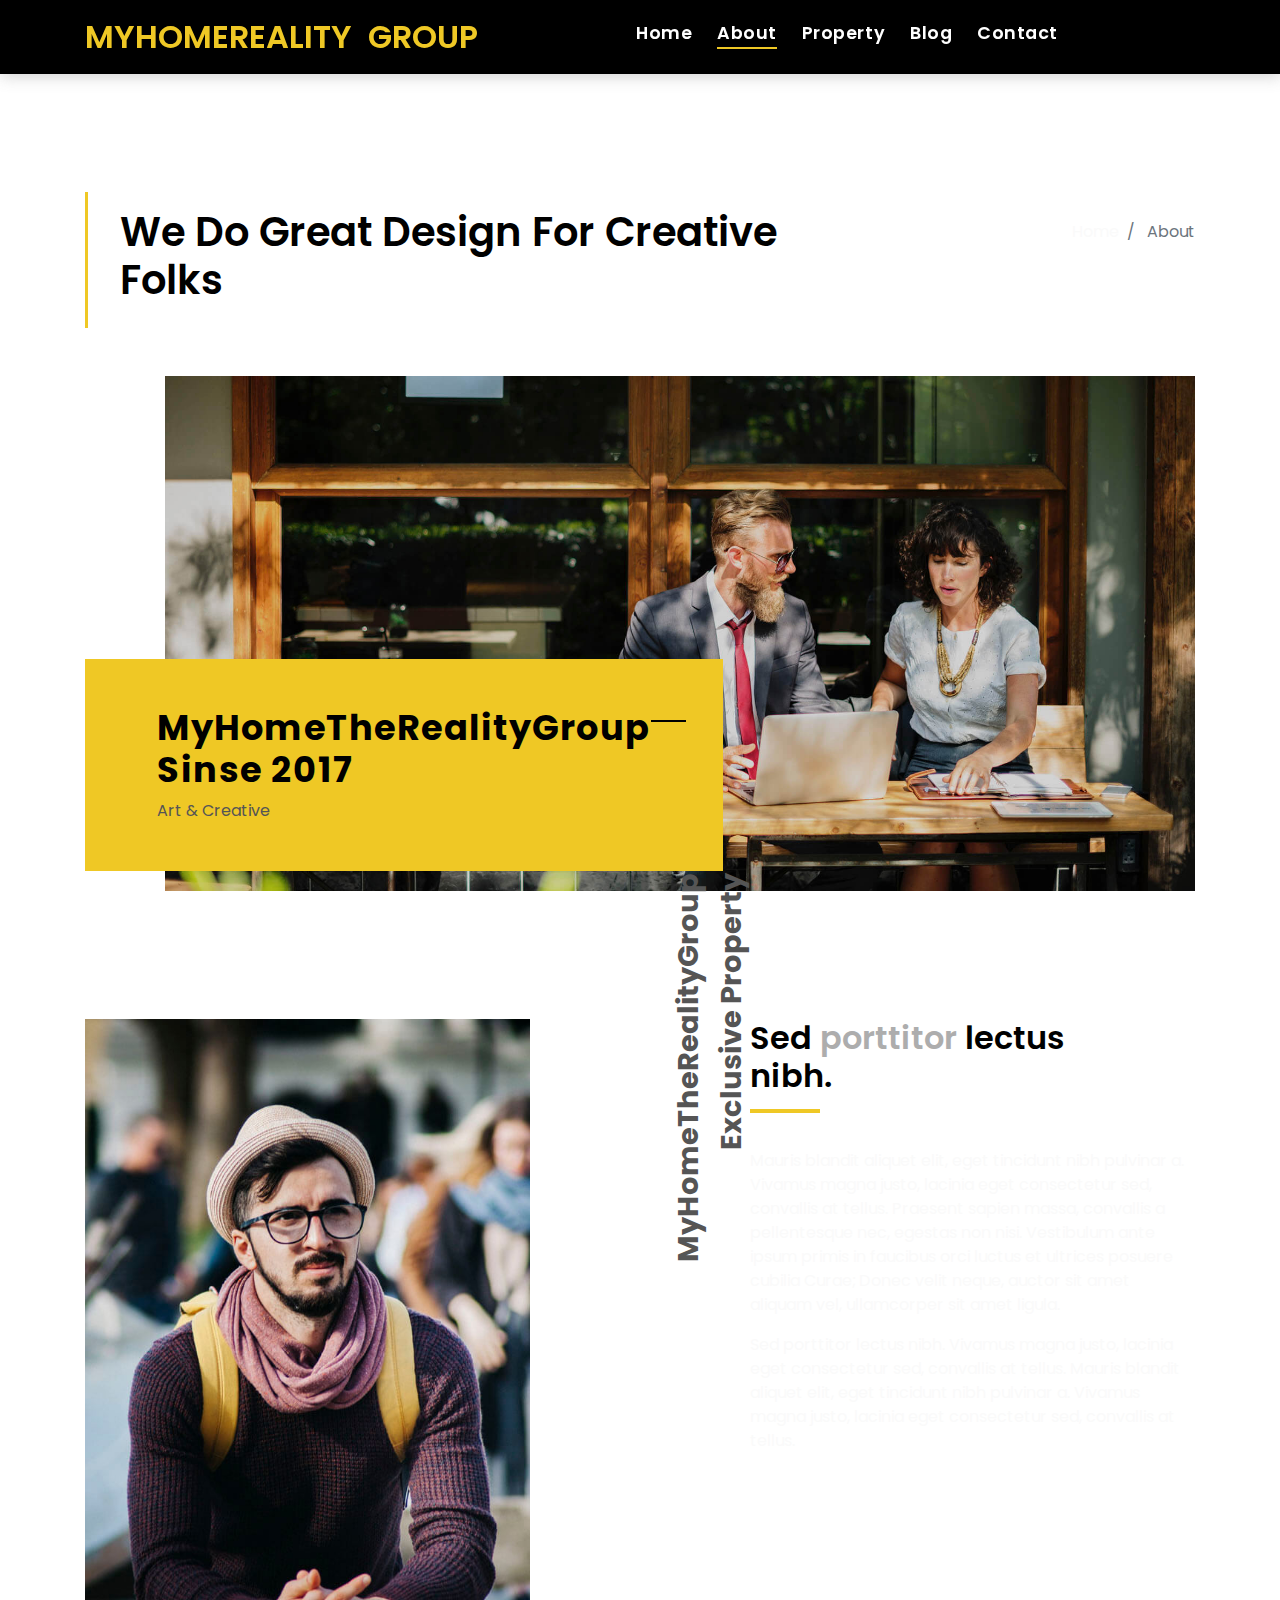
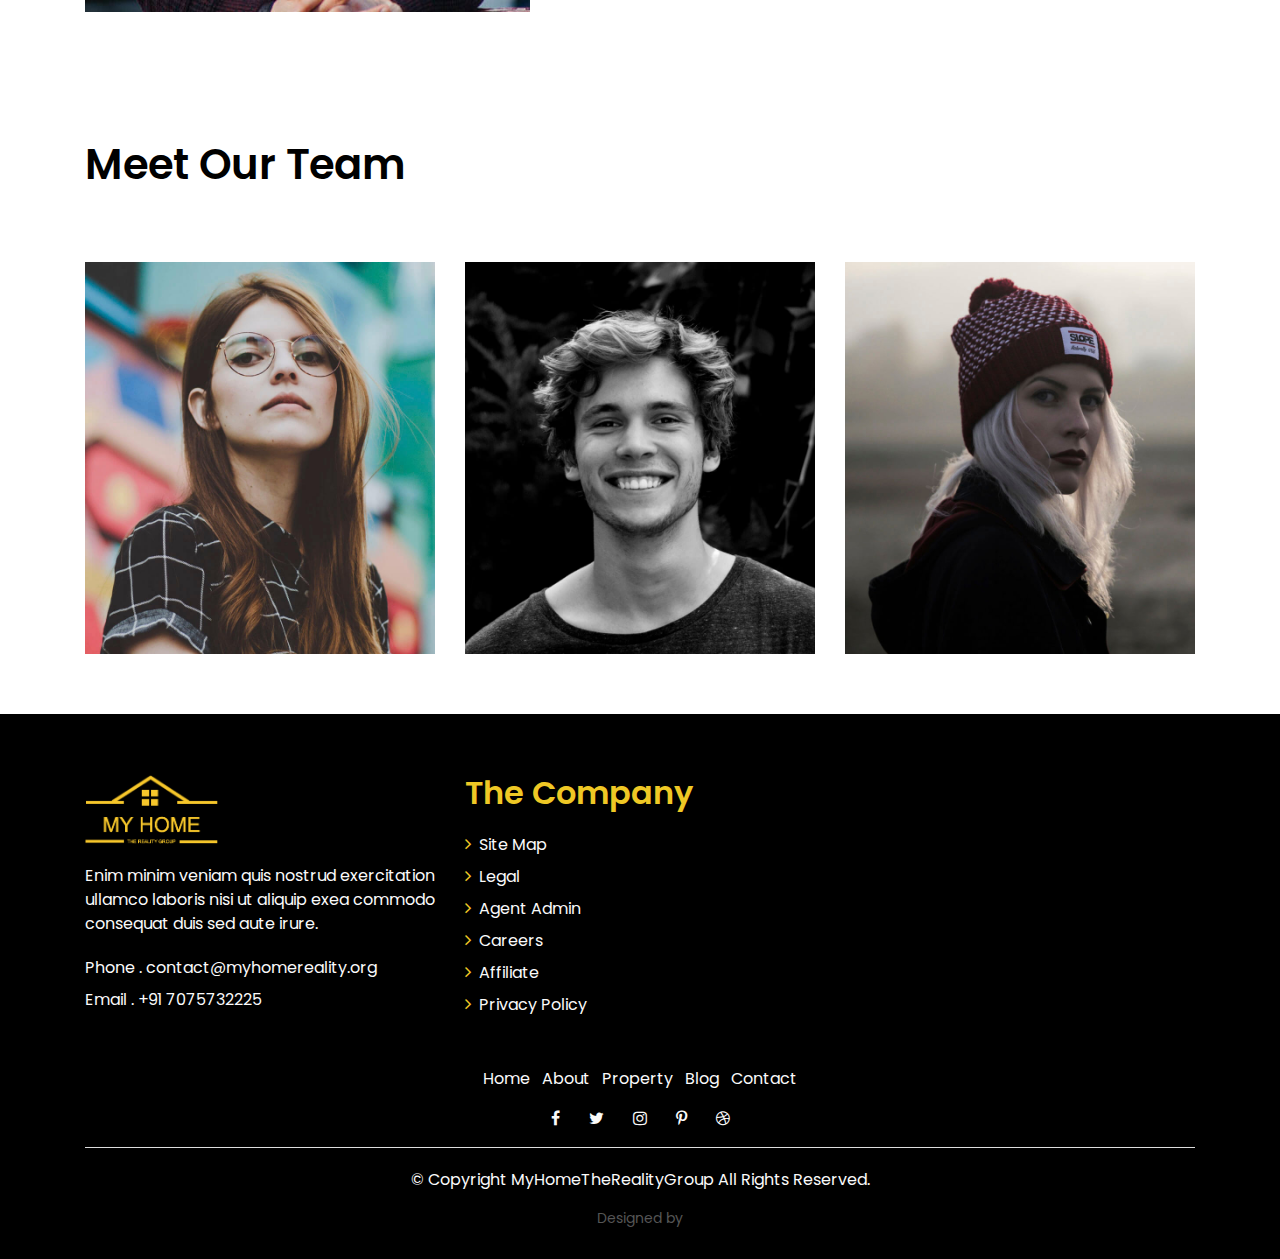
==== commit 0610a63b: "commit on main" ====
--- a/about.html
+++ b/about.html
@@ -134,12 +134,12 @@
     <!--/ Nav Star /-->
     <nav class="navbar navbar-default navbar-trans navbar-expand-lg fixed-top">
       <div class="container">
-        <button class="navbar-toggler collapsed" type="button" data-toggle="collapse" data-target="#navbarDefault"
+        <!-- <button class="navbar-toggler collapsed" type="button" data-toggle="collapse" data-target="#navbarDefault"
           aria-controls="navbarDefault" aria-expanded="false" aria-label="Toggle navigation">
           <span></span>
           <span></span>
           <span></span>
-        </button>
+        </button> -->
         <a class="navbar-brand text-brand" href="index.html">MYHOME<span class="color-b">REALITY &nbsp;GROUP</span></a>
         <button type="button" class="btn btn-link nav-search navbar-toggle-box-collapse d-md-none"
           data-toggle="collapse" data-target="#navbarTogglerDemo01" aria-expanded="false">
@@ -176,10 +176,10 @@
             </li>
           </ul>
         </div>
-        <button type="button" class="btn btn-b-n navbar-toggle-box-collapse d-none d-md-block" data-toggle="collapse"
+        <!-- <button type="button" class="btn btn-b-n navbar-toggle-box-collapse d-none d-md-block" data-toggle="collapse"
           data-target="#navbarTogglerDemo01" aria-expanded="false">
           <span class="fa fa-search" aria-hidden="true"></span>
-        </button>
+        </button> -->
       </div>
     </nav>
     <!--/ Nav End /-->
@@ -524,7 +524,7 @@
               </div>
             </div>
           </div>
-          <div class="col-sm-12 col-md-4 section-md-t3">
+          <!-- <div class="col-sm-12 col-md-4 section-md-t3">
             <div class="widget-a">
               <div class="w-header-a">
                 <h3 class="w-title-a text-brand">International sites</h3>
@@ -552,7 +552,7 @@
                 </ul>
               </div>
             </div>
-          </div>
+          </div> -->
         </div>
       </div>
     </section>
--- a/css/style.css
+++ b/css/style.css
@@ -661,7 +661,7 @@
 }
 
 .navbar-default.navbar-reduce .navbar-brand {
-  color: #000000;
+  color: #efc825;
 }
 
 .navbar-default .dropdown .dropdown-menu {
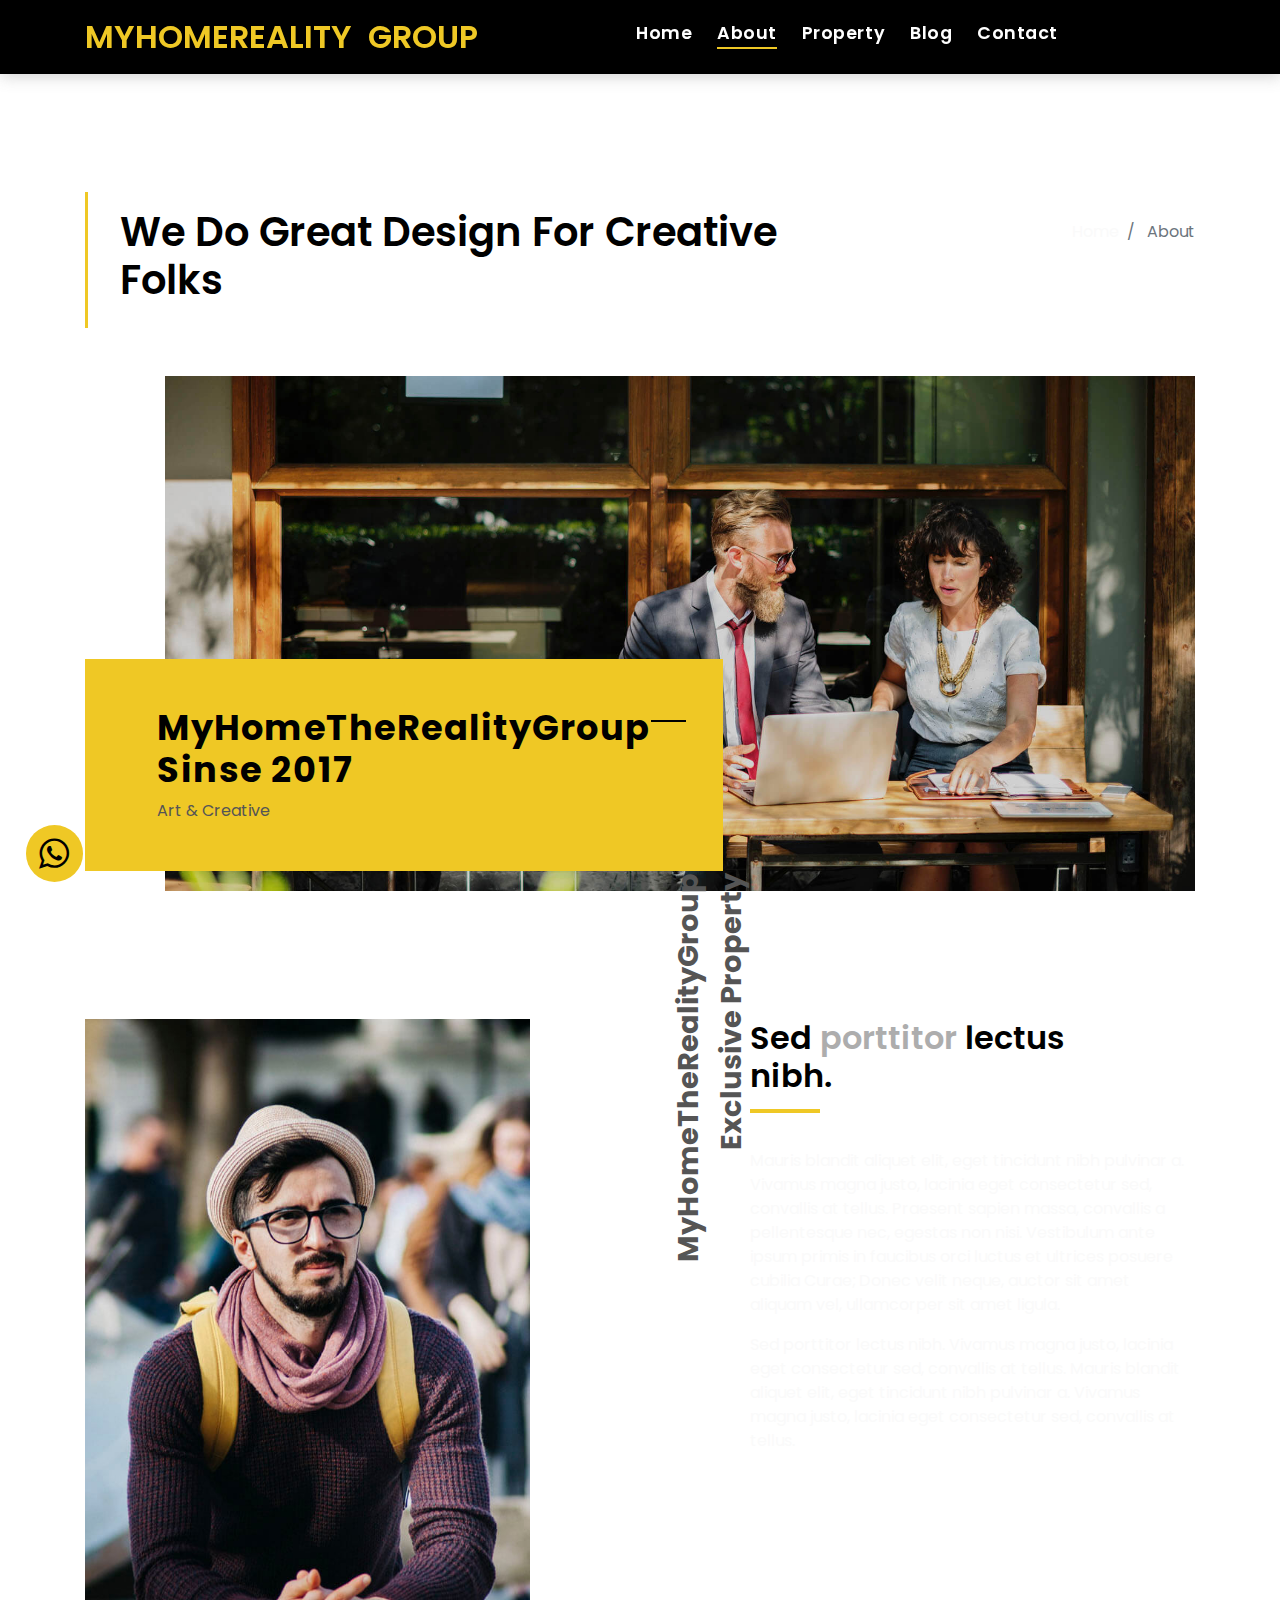
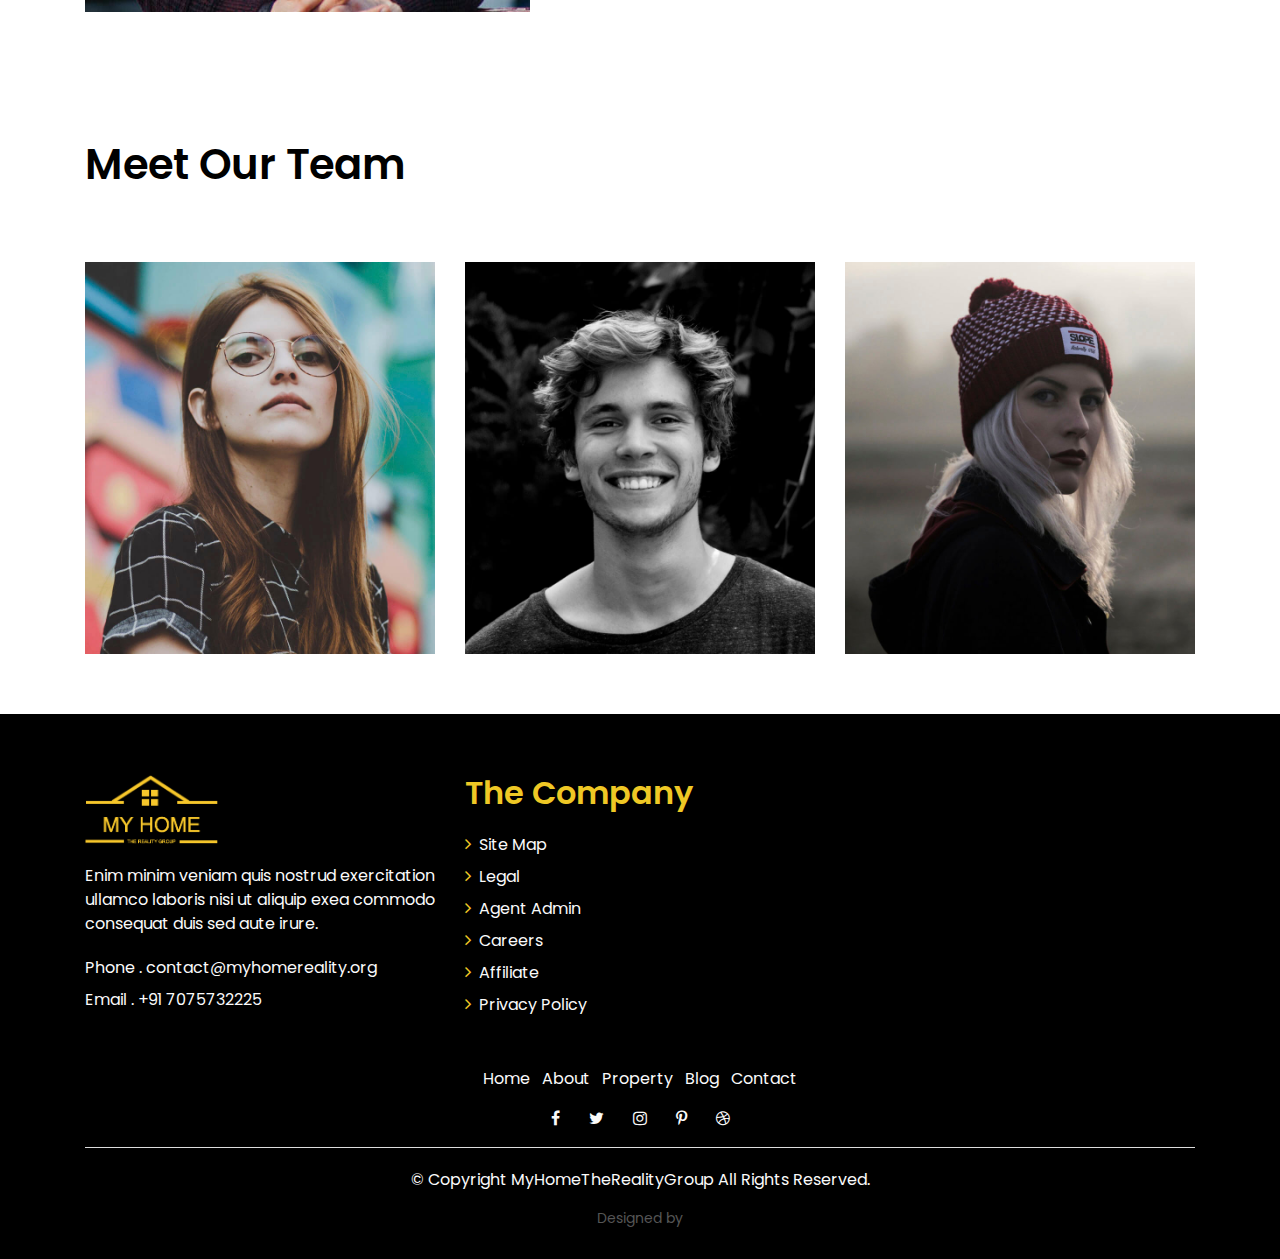
==== commit 3ea4bbee: "commit on main" ====
--- a/about.html
+++ b/about.html
@@ -9,8 +9,8 @@
     <meta content="" name="description">
 
     <!-- Favicons -->
-    <link href="img/favicon.png" rel="icon">
-    <link href="img/apple-touch-icon.png" rel="apple-touch-icon">
+    <link href="img/myhome-logo.png" rel="icon">
+    <link href="img/myhome-logo.png" rel="apple-touch-icon">
 
     <!-- Google Fonts -->
     <link href="https://fonts.googleapis.com/css?family=Poppins:300,400,500,600,700" rel="stylesheet">
@@ -197,7 +197,7 @@
             <nav aria-label="breadcrumb" class="breadcrumb-box d-flex justify-content-lg-end">
               <ol class="breadcrumb">
                 <li class="breadcrumb-item">
-                  <a href="#">Home</a>
+                  <a href="index.html">Home</a>
                 </li>
                 <li class="breadcrumb-item active" aria-current="page">
                   About
@@ -557,16 +557,19 @@
       </div>
     </section>
     <footer>
+      <div class="whatsappsticky">
+        <a href="https://api.whatsapp.com/send?phone=+917075732225"><i class="fa fa-whatsapp" id="whatsapp-sticky"></i></a>
+      </div>
       <div class="container">
         <div class="row">
           <div class="col-md-12">
             <nav class="nav-footer">
               <ul class="list-inline">
                 <li class="list-inline-item">
-                  <a href="#">Home</a>
-                </li>
-                <li class="list-inline-item">
-                  <a href="#">About</a>
+                  <a href="index.html">Home</a>
+                </li>
+                <li class="list-inline-item">
+                  <a href="about.html">About</a>
                 </li>
                 <li class="list-inline-item">
                   <a href="#">Property</a>
--- a/css/style.css
+++ b/css/style.css
@@ -90,6 +90,18 @@
   margin-bottom: 20px;
 }
 
+#whatsapp-sticky {
+  width: 4.5%;
+  padding: 11px;
+  left: 2%;
+  position: fixed;
+  color: black;
+  bottom: 2%;
+  background-color: #efc825;
+  font-size: 35px;
+  border-radius: 50%;
+  z-index: 999;
+}
 .text-brand {
   color: #efc825;
   font-size: 2rem;
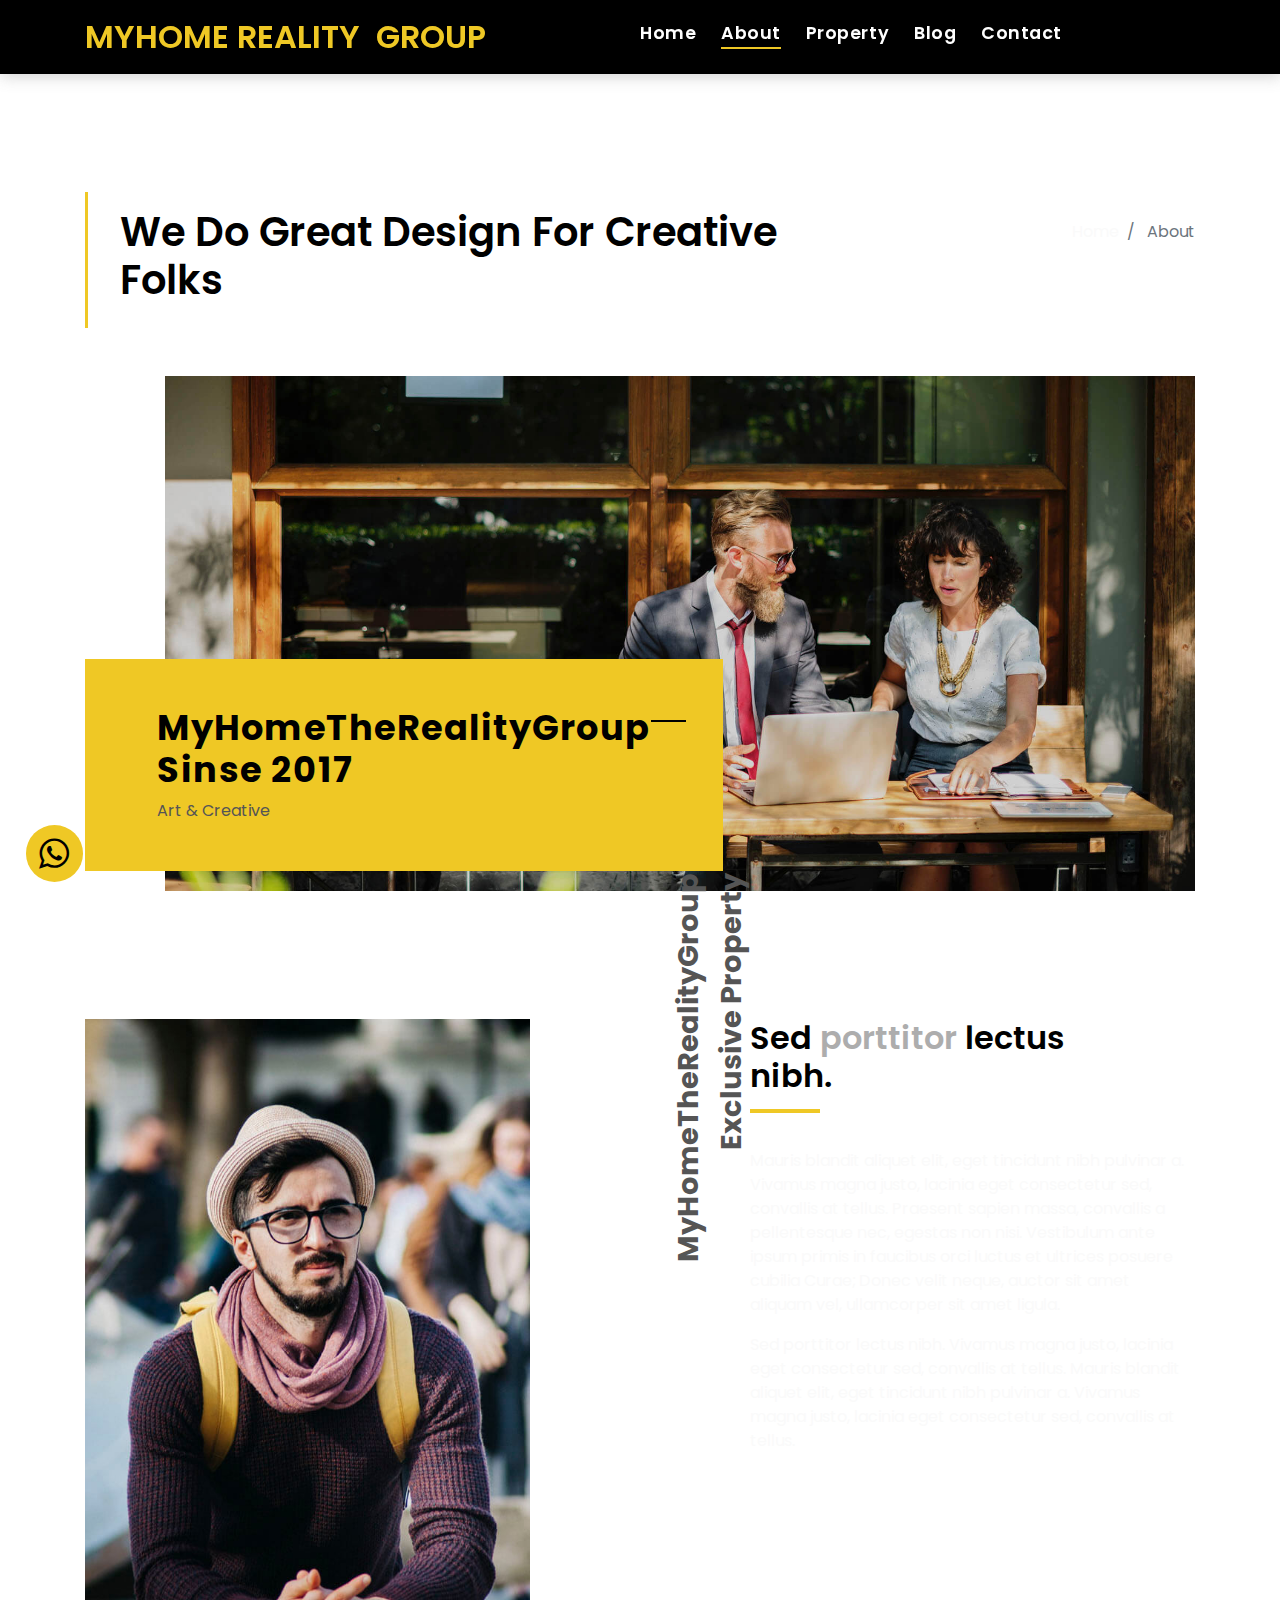
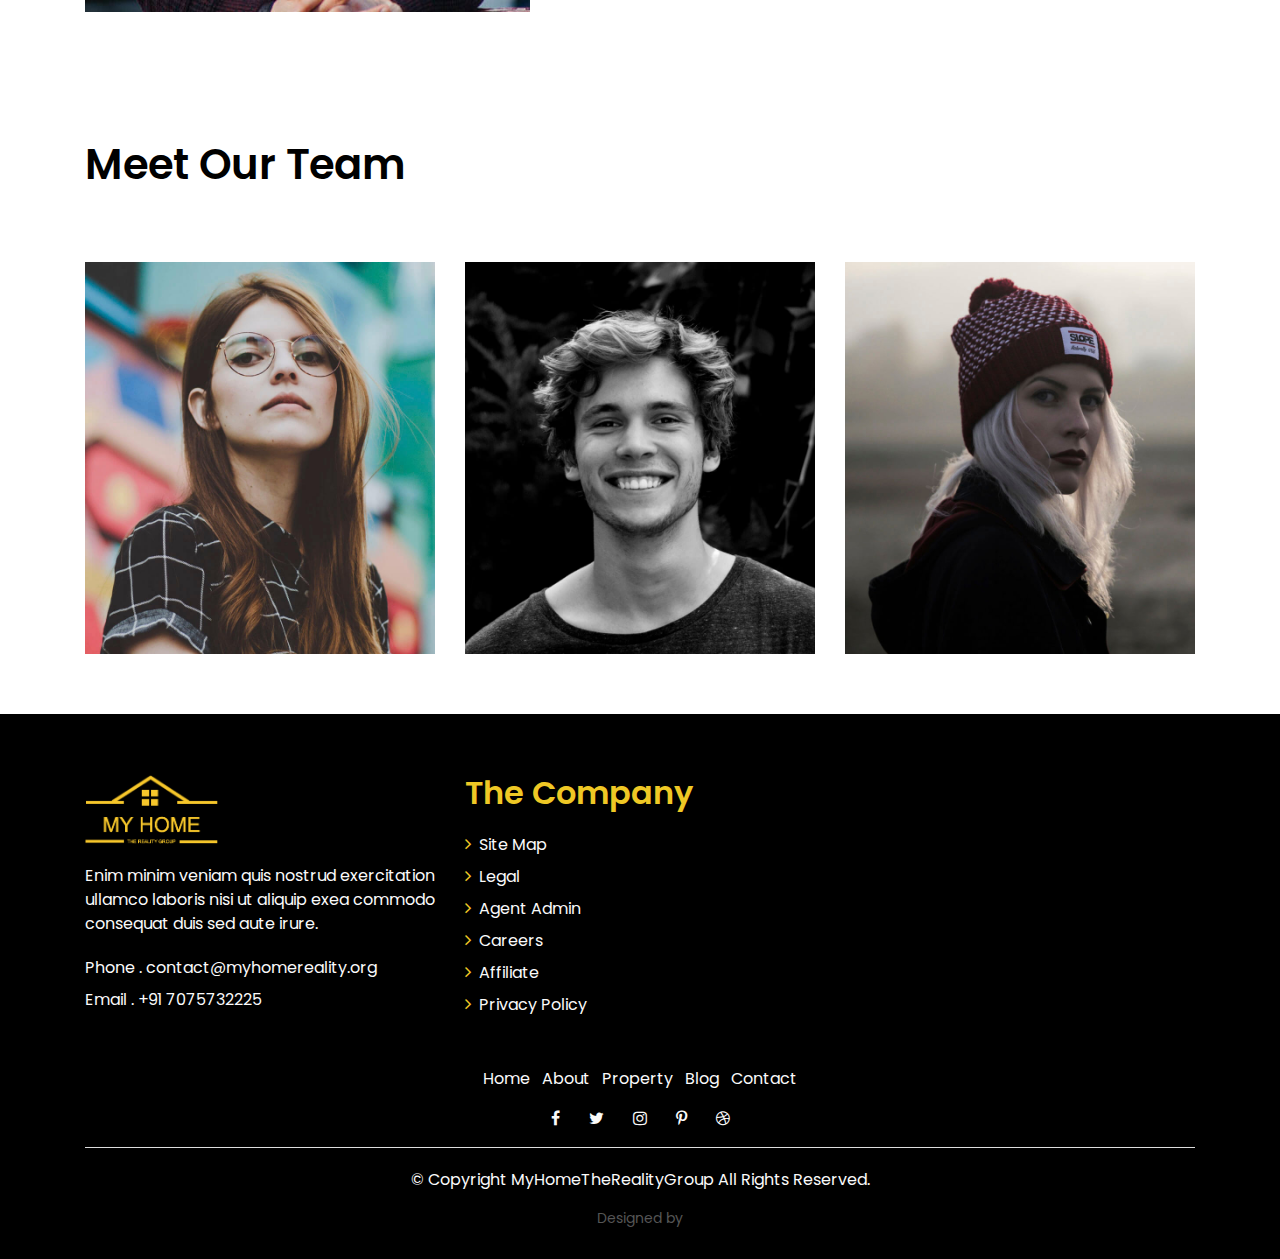
==== commit 138bde52: "commit on main" ====
--- a/about.html
+++ b/about.html
@@ -140,7 +140,8 @@
           <span></span>
           <span></span>
         </button> -->
-        <a class="navbar-brand text-brand" href="index.html">MYHOME<span class="color-b">REALITY &nbsp;GROUP</span></a>
+        <a class="navbar-brand text-brand" href="index.html">MYHOME<span class="color-b">&nbsp;REALITY
+            &nbsp;GROUP</span></a>
         <button type="button" class="btn btn-link nav-search navbar-toggle-box-collapse d-md-none"
           data-toggle="collapse" data-target="#navbarTogglerDemo01" aria-expanded="false">
           <span class="fa fa-search" aria-hidden="true"></span>
@@ -558,7 +559,8 @@
     </section>
     <footer>
       <div class="whatsappsticky">
-        <a href="https://api.whatsapp.com/send?phone=+917075732225"><i class="fa fa-whatsapp" id="whatsapp-sticky"></i></a>
+        <a href="https://api.whatsapp.com/send?phone=917075732225"><i class="fa fa-whatsapp"
+            id="whatsapp-sticky"></i></a>
       </div>
       <div class="container">
         <div class="row">
@@ -572,13 +574,13 @@
                   <a href="about.html">About</a>
                 </li>
                 <li class="list-inline-item">
-                  <a href="#">Property</a>
-                </li>
-                <li class="list-inline-item">
-                  <a href="#">Blog</a>
-                </li>
-                <li class="list-inline-item">
-                  <a href="#">Contact</a>
+                  <a href="property-grid.html">Property</a>
+                </li>
+                <li class="list-inline-item">
+                  <a href="blog-grid.html">Blog</a>
+                </li>
+                <li class="list-inline-item">
+                  <a href="contact.html">Contact</a>
                 </li>
               </ul>
             </nav>
--- a/css/style.css
+++ b/css/style.css
@@ -101,6 +101,10 @@
   font-size: 35px;
   border-radius: 50%;
   z-index: 999;
+}
+#whatsapp-sticky:hover {
+  color: #efc825;
+  background-color: #000000;
 }
 .text-brand {
   color: #efc825;
